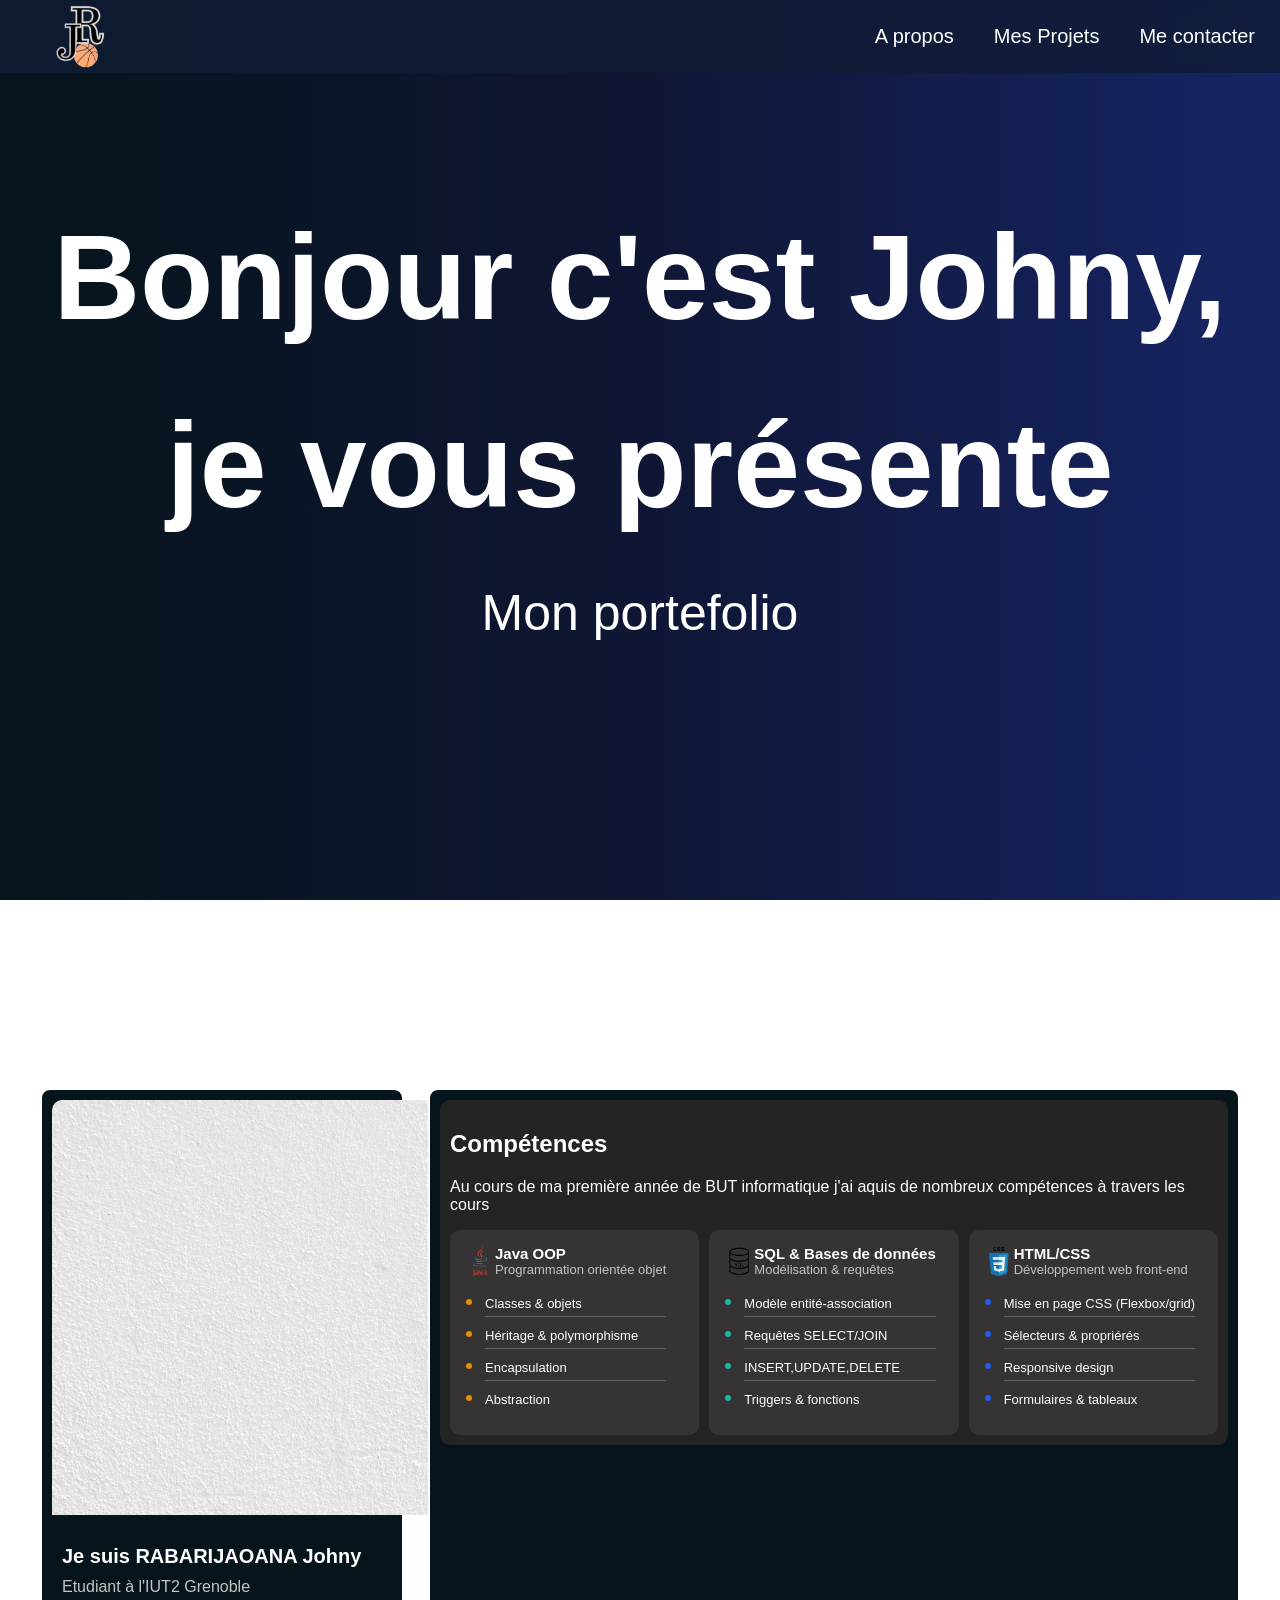
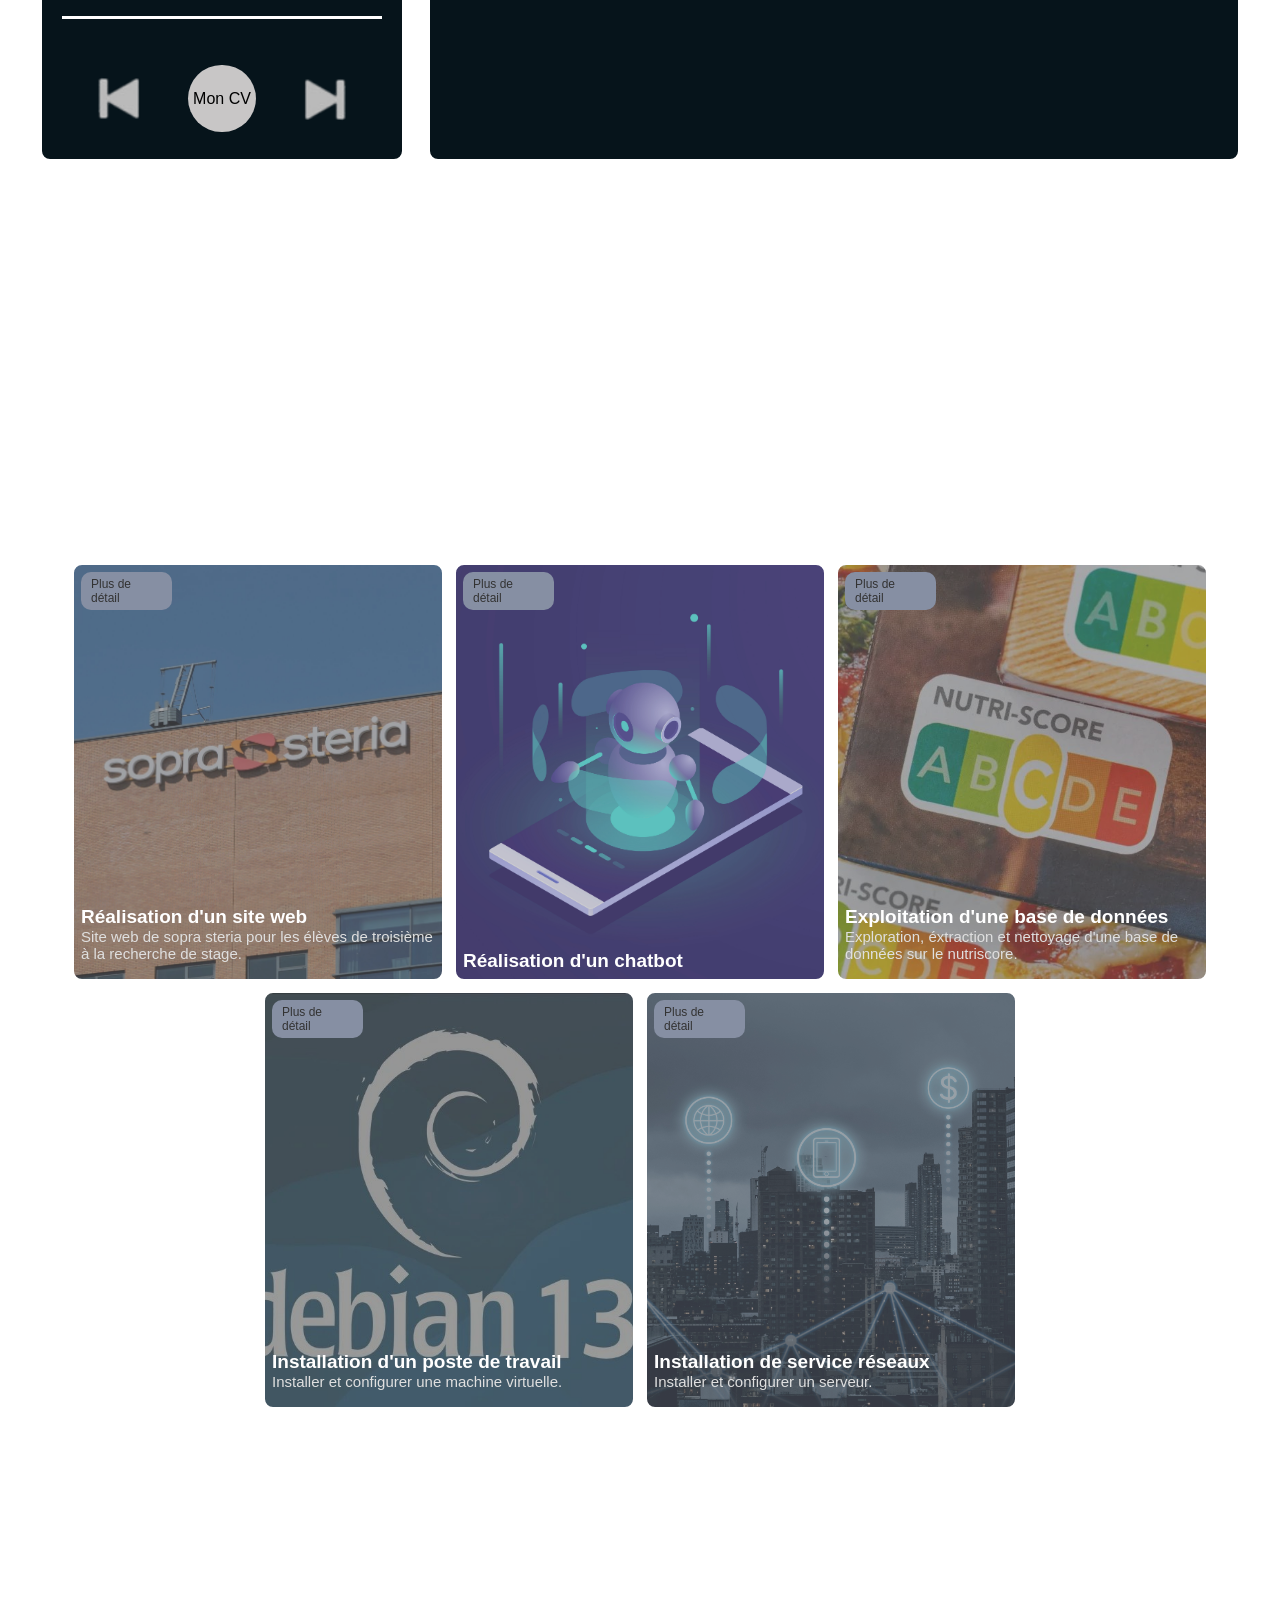
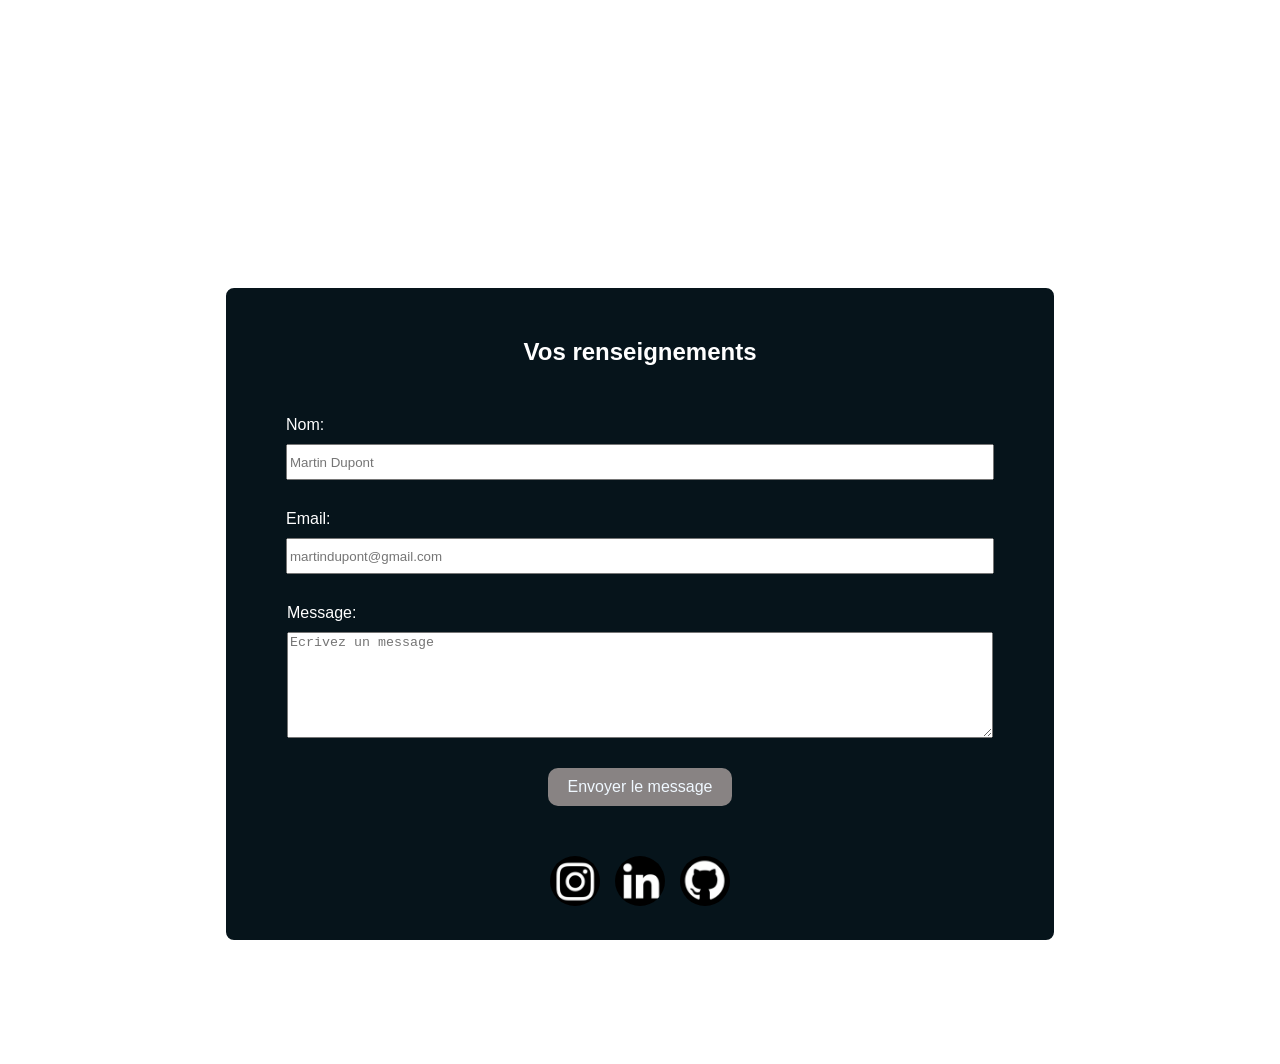
==== index.html @ e2579a44 "hhh" ====
<!DOCTYPE html>
<html lang="en">
<head>
    <meta charset="UTF-8">
    <meta name="viewport" content="width=device-width, initial-scale=1.0">
    <title>Portfolio</title>
    <link rel="icon" type="image/png" href="img/logo.png">
    <link rel="stylesheet" href="home.css">
    <link rel="stylesheet" href="navigation.css">
</head>
<body>
    <head>
        <nav class="navigation">
            <img src="img/logo.png" alt="logo">

            <div class="menu">
                <a href="#aboutMe">A propos</a>
                <a href="#MyProjects">Mes Projets</a>
                <a href="#Contact">Me contacter</a>
            </div>
        </nav>
    </head>

    <main>
        <section class="home">
            <div>
                <h1>Bonjour c'est Johny,</h1>
                <h1>je vous présente</h1>
            </div>
            <p>Mon portefolio</p>
        </section>

        <section class="aboutMe" id="aboutMe">
            <h1>A propos</h1>
            <div class="about">
                <div class="myInfo">

                    <div class="img">
                        <img src="img/white.avif" alt="">
                    </div>

                    <div class="texteMe">
                        <div>
                            <h3>Je suis RABARIJAOANA Johny</h3>
                            <p>Etudiant à l'IUT2 Grenoble</p>
                        </div>

                        <div class="music">
                            <img src="img/home/music gauche.png" alt="">
                            <div>
                                <a href="" class="cv">Mon CV</a>
                            </div>
                            <img src="img/home/music droit.png" alt="">
                        </div>
                    </div>
                </div>

                <div class="moreMe">
                    <div class="skills">
                        <h2>Compétences</h2>
                        <p>Au cours de ma première année de BUT informatique j'ai aquis de nombreux compétences à travers les cours</p>

                        <div class="language">
                            <div class="java">
                                <div>
                                    <div>
                                        <img src="img/language/java.png" alt="">
                                        <div>
                                            <h2>Java OOP</h2>
                                            <p>Programmation orientée objet</p>
                                        </div>
                                    </div>
                                    <ul>
                                        <li>Classes & objets</li>
                                        <li>Héritage & polymorphisme</li>
                                        <li>Encapsulation</li>
                                        <li>Abstraction</li>
                                    </ul>
                                </div>
                            </div>

                            <div class="sql">
                                <div>
                                    <div>
                                        <img src="img/language/sql.png" alt="">
                                        <div>
                                            <h2>SQL & Bases de données</h2>
                                            <p>Modélisation & requêtes</p>
                                        </div>
                                    </div>
                                    <ul>
                                        <li>Modèle entité-association</li>
                                        <li>Requêtes SELECT/JOIN</li>
                                        <li>INSERT,UPDATE,DELETE</li>
                                        <li>Triggers & fonctions</li>
                                    </ul>
                                </div>
                            </div>

                            <div class="htmlcss">
                                <div>
                                    <div>
                                        <img src="img/language/css.png" alt="">
                                        <div>
                                            <h2>HTML/CSS</h2>
                                            <p>Développement web front-end</p>
                                        </div>
                                    </div>
                                    <ul>
                                        <li>Mise en page CSS (Flexbox/grid)</li>
                                        <li>Sélecteurs & propriérés</li>
                                        <li>Responsive design</li>
                                        <li>Formulaires & tableaux</li>
                                    </ul>
                                </div>
                            </div>
  
                        </div>
                    </div>

                    <div class="parcours">
                        
                    </div>
                </div>
            </div>
        </section>


        <section  class="Myprojets" id="MyProjects">
            <section>
                <div>
                    <h1>Mes Projets</h1>
                </div>

                <div class="projets">
                
                    <div class="projet1">
                        <a href="projetSiteWeb.html">Plus de détail</a>
                        <div class="description">
                            <h3>Réalisation d'un site web</h3>
                            <p>
                                Site web de sopra steria pour les élèves de troisième à la recherche de stage.
                            </p>
                        </div>
                    </div>

                    <div class="projet2">
                        <a href="projetChatbot.html">Plus de détail</a>
                        <div>
                            <h3>Réalisation d'un chatbot</h3>
                        </div>
                    </div>

                    <div class="projet3">
                        <a href="projetBaseDonne.html">Plus de détail</a>
                        <div>
                        <h3>Exploitation d'une base de données</h3>
                            <p>
                                Exploration, éxtraction et nettoyage d'une base de données sur le nutriscore. 
                            </p>
                        </div>
                    </div>
                    
                    <div class="projet5">
                        <a href="projetInstallationPosteTravail.html">Plus de détail</a>
                        <div>
                        <h3>Installation d'un poste de travail</h3>
                            <p>
                                Installer et configurer une machine virtuelle. 
                            </p>
                        </div>
                    </div>


                    <div class="projet6">
                        <a href="projetInstallationServiceRéseaux.html">Plus de détail</a>
                        <div class="description">
                            <h3>Installation de service réseaux</h3>
                            <p>
                                 Installer et configurer un serveur.
                            </p>
                        </div>
                    </div>
                </div>
            </section>
        </section>
    </main>

    <footer id="Contact">
        <h1>Contact</h1>
        <form action="">
            <div class="contact">
                <h2>Vos renseignements</h2>
                <div>
                    <label for="name">Nom: </label>
                    <input id="name" type="text" placeholder="Martin Dupont">
                </div>
                <div>
                    <label for="email">Email: </label>
                    <input id="email" type="email" placeholder="martindupont@gmail.com">
                </div>
                <div>
                    <label for="message">Message: </label>
                    <textarea name="message" id="message" placeholder="Ecrivez un message"></textarea>
                </div>

                <a href="" class="envoyer">Envoyer le message</a>


                <div class="reseaux">
                    <a href="https://www.instagram.com/"><img src="img/réseaux/instagram_blanc.png" alt="Instagram"></a>
                    <a href=""><img src="img/réseaux/linkedin_blanc.png" alt="Linkedin"></a>
                    <a href=""><img src="img/réseaux/github_blanc.png" alt="Github"></a>
                </div>
            </div>
        </form>
    </footer>
</body>
</html>
---- home.css ----
body{
    font-family: Arial, Helvetica, sans-serif;
    margin: 0px;
    background: linear-gradient(90deg, #06141b 0%, #0f1634 50%, #162565 100%);
    background-attachment: fixed;
}


/*--------Main---------*/
/*Home*/
.home{
    display: flex;
    flex-direction: column;
    justify-content: center;
    align-items: center;
    height: 100vh;
    background-image: url(img/);
    background-position: center; 
    background-repeat: no-repeat; 
    background-size: cover;
    color: white;
}

.home h1{
    font-size: 120px;
    text-align: center;
    margin: 0px;
}

.home p{
    text-align: center;
    font-size: 50px;
}

h1:not(.home h1){
    text-align: center;
    margin-bottom: 20px;
    padding-bottom: 10px;
    font-size: 80px;
    font-weight: 400;
    color: white;
}

.home > div:first-child{
    display: flex;
    flex-direction: column;
    gap: 50px;
}


/*About Me*/
.about{
    display: flex;
    flex-direction: row;
    justify-content: center;
    height: 130vh;
    padding: 0% 40px;
}

.about{
    display: flex;
    flex-direction: row;
    gap: 2%;
    height: fit-content;
}

.about > div{
    background-color: #06141b;
    border: solid 2px white;
    color: white;
    border-radius: 10px;
}

.myInfo{
    width: 30%;
}

.img{
    display: flex;
    flex-direction: row;
    margin: 10px;
    width: 518px;
}

.myInfo img{
    width: 80%;
    border-radius: 10px 10px 0px 0px;
}

.texteMe{
    display: flex;
    flex-direction: column;
    padding: 10px;
    gap: 20px;
}

.music{
    display: flex;
    flex-direction: row;
    justify-content: center;
    align-items: center;
    gap: 20px;
}

.cv{
    background-color: rgb(200, 198, 198);
    padding: 25px 5px;
    border: none;
    border-radius: 100px;
    text-decoration: none;
    color: black;
    font-weight: bold 2px;
    transition: 0.8s;
}

.cv:hover{
    transform: scale(1.07);
    box-shadow: 2px 2px 12px rgb(255, 255, 255);
}

.music > img{
    width: 100px;
}

.myInfo h3{
    font-size: 20px;
    margin: 10px;
}

.myInfo p{
    margin: 10px;
    color: rgb(196, 196, 196);
    padding-bottom: 20px;
    border-bottom: solid white;
}

.moreMe{
    display: flex;
    flex-direction: column;
    gap:  10px;
    padding: 10px;
}

.skills, .passion{
    background-color: rgb(37, 36, 36);
    color: white;
    padding: 10px;
    border-radius: 10px;
}

.language{
    display: flex;
    flex-direction: row;
    justify-content: center;
    gap: 10px;
}

.language > div{
    display: flex;
    width: 33%;
    background-color: rgb(53, 51, 51);
    padding: 15px;
    border-radius: 10px;
}

.java:hover{
    border-top: solid rgb(226, 147, 2) 3px;
}

.sql:hover{
    border-top: solid rgb(25, 186, 154) 3px;
}

.htmlcss:hover{
    border-top: solid rgb(35, 91, 234) 3px;
}

.language > div > div > div{
    display: flex;
    flex-direction: row;
}

.language > div > div > div h2{
    font-size: 15px;
    margin: 0px;
}

.language > div > div > div p{
    font-size: 13px;
    margin: 0px;
    color: rgb(196, 196, 196);
}

.language > div > div > div img{
    width: 30px;
    height: auto;
}

.language ul {
    display: flex;
    flex-direction: column;
    flex-wrap: nowrap;
    font-size: 13px;
    padding-left: 20px;
    gap: 5px;
}

.language li:not(:last-child) {
    border-bottom: solid  rgb(100, 99, 99) 0.1px;
    padding-bottom: 5px;
}

.java li::marker{
    color: rgb(226, 147, 2);
    font-size: 20px;
}

.sql li::marker{
    color: rgb(25, 186, 154);
    font-size: 20px;
}

.htmlcss li::marker{
    color: rgb(35, 91, 234);
    font-size: 20px;
}

.basket {
    display: flex;
    flex-direction: row;
    gap: 5%;
}

.basket > div{
    display: flex;
    flex-direction: column;
    justify-content: center;
}

.basket img {
    display: inline;
    width: 80%;
}


/*Projets*/
.Myprojets{
    height: 150vh;
    padding-top: 200px;
    display: flex;
    flex-direction: row;
}

.Myprojets h1{
    color: white;
}

.projets{
    display: flex;
    flex-direction: row;
    justify-content: center;
    gap: 10px;
    padding: 0px 50px;
    flex-wrap: wrap;
}

.projets > div {
    display: flex;
    flex-direction: column;
    justify-content: space-between;
    flex-wrap: wrap;
    flex-basis: 30%;
    height: 400px;
    padding: 7px;
    border-radius: 10px;
    opacity: 80%;
    background-position: center; 
    background-repeat: no-repeat; 
    background-size: cover;
    transition: 0.6s;
    border: solid 2px white;
}

.projets > div:hover{
    transform: scale(1.035);
    box-shadow: 1px -4px 27px rgb(131, 127, 127);

}

.projet1{
    background-image: url(img/home/sopra-steria.jpg);
}

.projet2{
    background-image: url(img/home/java_chatbot.jpg);
}

.projet3{
    background-image: url(img/home/nutriscore.jpg); 
}

.projet4{
    background-image: url(img/home/five.avif); 
}

.projet5{
    background-image: url(img/home/debian-13.jpg);
}

.projet6{
    background-image: url(img/home/réseaux.jpg);
}

.projets > div > p{
    text-align: center;
    padding: 5px 10px;
    border-radius: 10px;
    width: 40%;
    background-color: rgb(233, 233, 233);
    font-size: 10px;
}

.projets div a {
    text-decoration: none;
    color: black;
    background-color: rgb(105, 116, 141);
    width: 20%;
    padding: 5px 10px;
    border-radius: 10px;
    font-size: 12px;
    transition: 0.35s;
}

.projets div a:hover {
    transform: scale(1.07);
    box-shadow: 2px 2px 12px rgb(255, 255, 255);
}

.projets > div > div {
    color: white;
}

.projets > div > div > p{
    font-size: 15px;
    margin: 0px;
    margin-bottom: 10px;
    color: rgb(216, 216, 216);
}

.projets h3{
    margin: 0px;
    font-size: 19px;
}

.projets img{
    width: 100%;
}

/*Contact*/

footer{
    height: 100vh;
}

form{
    display: flex;
    flex-direction: row;
    justify-content: center;
}

.contact{
    display: flex;
    flex-direction: column;
    background-color: #06141b;
    border: solid 2px white;
    color: white;
    align-items: center;
    gap: 30px;
    padding: 30px;
    width: 60%;
    border-radius: 10px;
}

footer div{
    display: flex;
    flex-direction: column;
    gap: 10px;
}
 
input, textarea{
    height: 30px;
    width: 700px;
}

textarea{
    height: 100px;
}

.envoyer{
    padding: 10px 20px;
    background-color: rgb(136, 131, 131);
    text-decoration: none;
    color: aliceblue;
    border-radius: 10px;
    transition: 0.8s;
}

.envoyer:hover {
    transform: scale(1.07);
    box-shadow: 2px 2px 12px rgb(255, 255, 255);
}

.reseaux{
    display: flex;
    flex-direction: row;
    justify-content: center;
    gap: 10%;
    margin-top: 20px;
}

.reseaux img{
    width: 50px;
    border-radius: 50px;
    transition: 0.8s;
}

.reseaux img:hover{
    transform: scale(1.07);     
    box-shadow: 2px 2px 12px rgb(255, 255, 255);
}
---- navigation.css ----
/*Barre de navigation*/
.navigation{
    display: flex;
    flex-direction: row;
    align-items: center;
    justify-content: space-between;
    position: fixed;
    z-index: 1;
    width: 100%;       
    padding: 5px;
    background-color: rgba(16, 28, 52, 0.827);
    backdrop-filter: blur(10px);
    color: white;
}


/*Moi*/
nav > img {
    padding-left: 50px;
    width: 50px;
    transition: 0.6s;
}

nav > img:hover{
    transform: scale(1.1);
}


/*Menu*/
.menu{
    display: flex;
    flex-direction: row;
    height: 50px;
    padding: 0px 30px;
    border-radius: 30px;
    gap: 40px;
}

.menu a{
    align-self: center;
    font-size: 20px;
    padding: 5px 0px;
    color: white;
    text-decoration: none;
    border-bottom: 0px;
    transition: 0.3s;
}

.menu a:hover{
    transform: scale(1.1); 
}
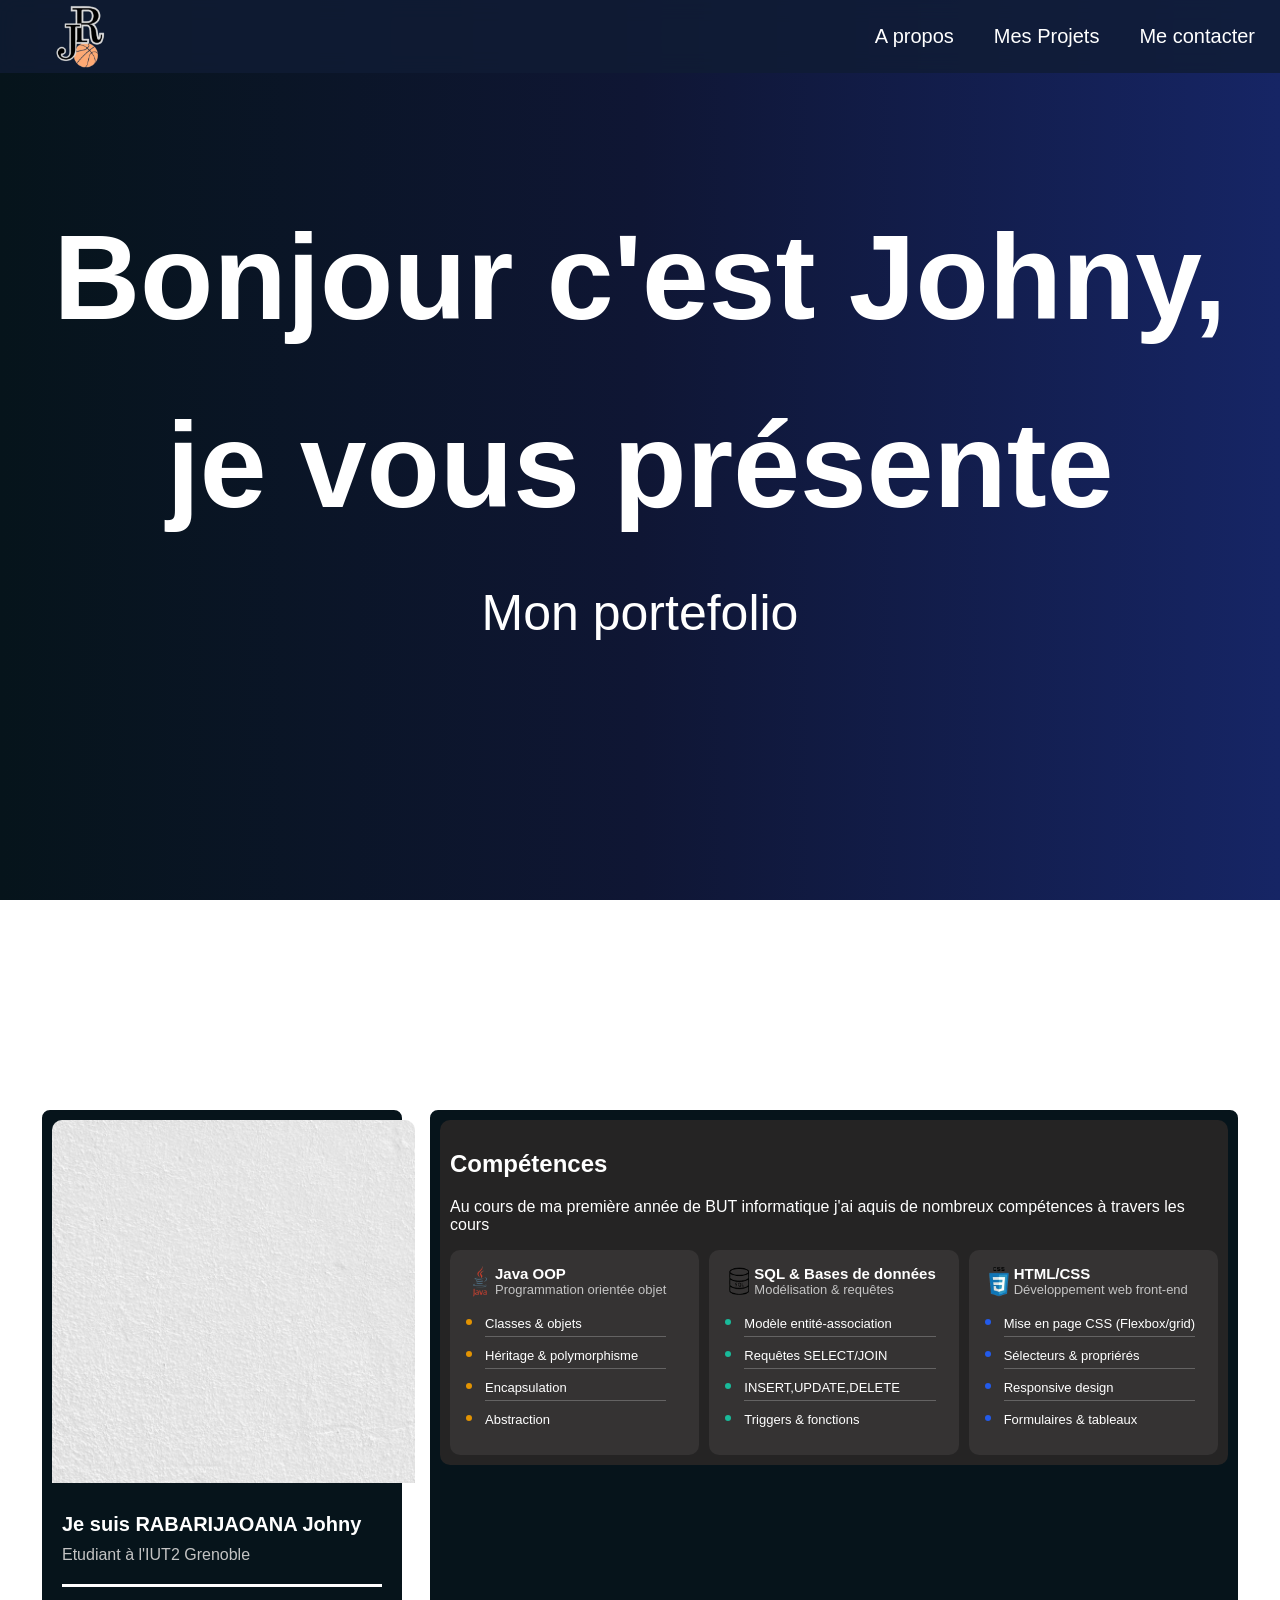
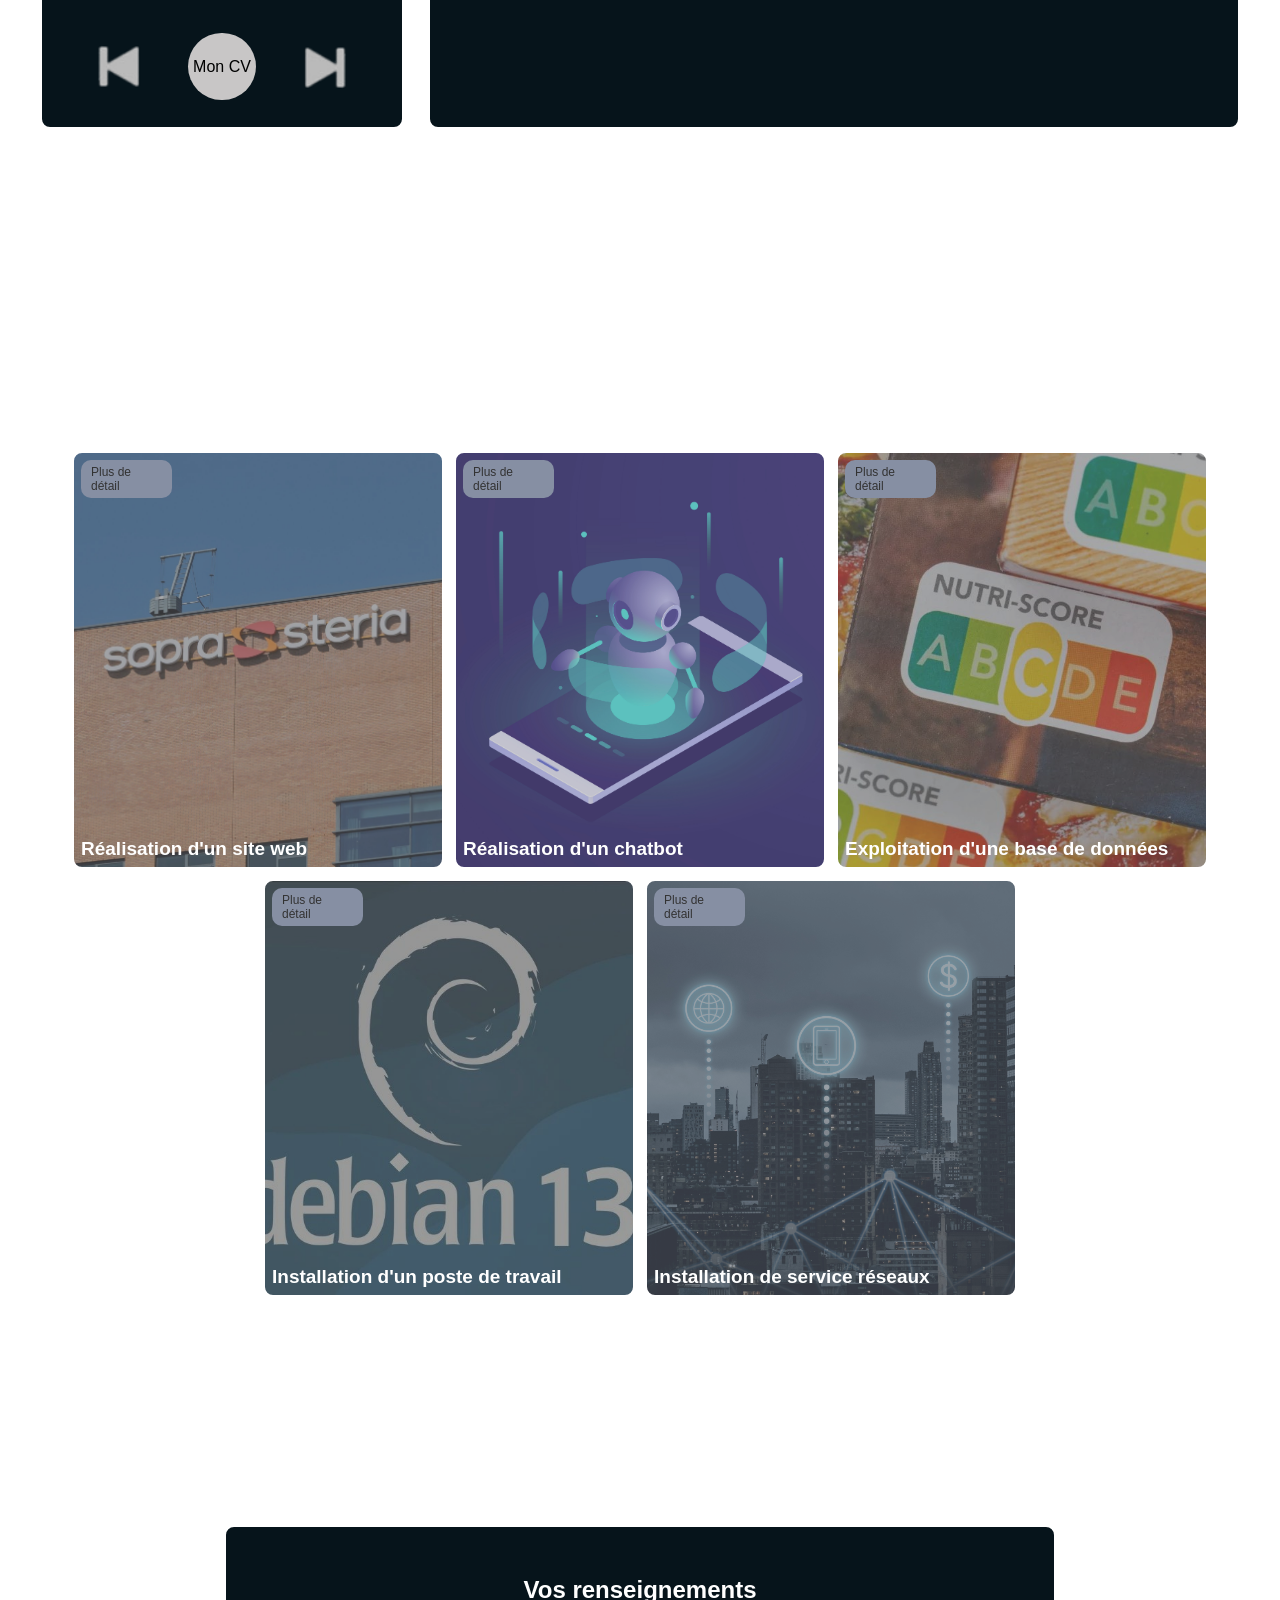
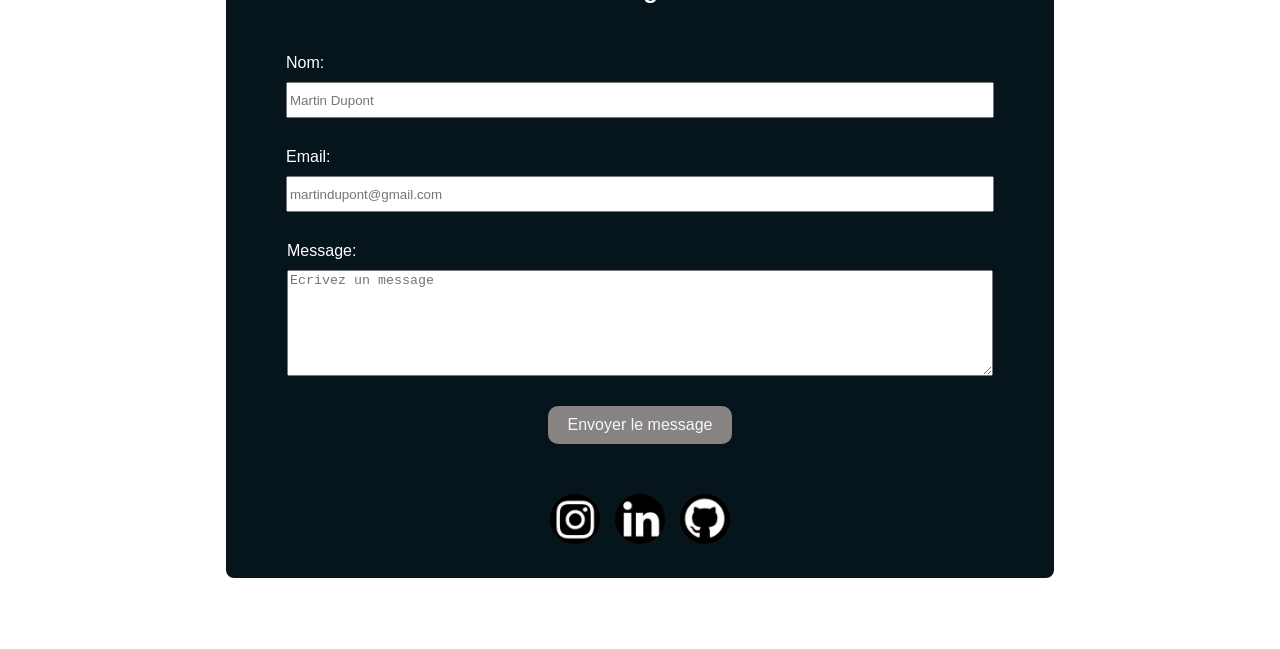
==== commit 548adc4b: "Modification des fichiers de projet" ====
--- a/index.html
+++ b/index.html
@@ -138,9 +138,6 @@
                         <a href="projetSiteWeb.html">Plus de détail</a>
                         <div class="description">
                             <h3>Réalisation d'un site web</h3>
-                            <p>
-                                Site web de sopra steria pour les élèves de troisième à la recherche de stage.
-                            </p>
                         </div>
                     </div>
 
@@ -155,9 +152,6 @@
                         <a href="projetBaseDonne.html">Plus de détail</a>
                         <div>
                         <h3>Exploitation d'une base de données</h3>
-                            <p>
-                                Exploration, éxtraction et nettoyage d'une base de données sur le nutriscore. 
-                            </p>
                         </div>
                     </div>
                     
@@ -165,9 +159,6 @@
                         <a href="projetInstallationPosteTravail.html">Plus de détail</a>
                         <div>
                         <h3>Installation d'un poste de travail</h3>
-                            <p>
-                                Installer et configurer une machine virtuelle. 
-                            </p>
                         </div>
                     </div>
 
@@ -176,9 +167,6 @@
                         <a href="projetInstallationServiceRéseaux.html">Plus de détail</a>
                         <div class="description">
                             <h3>Installation de service réseaux</h3>
-                            <p>
-                                 Installer et configurer un serveur.
-                            </p>
                         </div>
                     </div>
                 </div>
--- a/home.css
+++ b/home.css
@@ -49,12 +49,17 @@
 
 
 /*About Me*/
+.aboutMe{
+    padding-top: 20px;
+    padding-bottom: 100px;
+}
+
 .about{
     display: flex;
     flex-direction: row;
     justify-content: center;
     height: 130vh;
-    padding: 0% 40px;
+    padding: 0px 40px;
 }
 
 .about{
@@ -83,7 +88,7 @@
 }
 
 .myInfo img{
-    width: 80%;
+    width: 70%;
     border-radius: 10px 10px 0px 0px;
 }
 
@@ -225,6 +230,7 @@
     font-size: 20px;
 }
 
+/*
 .basket {
     display: flex;
     flex-direction: row;
@@ -241,14 +247,15 @@
     display: inline;
     width: 80%;
 }
-
+*/
 
 /*Projets*/
 .Myprojets{
-    height: 150vh;
-    padding-top: 200px;
-    display: flex;
-    flex-direction: row;
+    height: 120vh;
+    padding-top: 20px;
+    display: flex;
+    flex-direction: row;
+    justify-content: center;
 }
 
 .Myprojets h1{
@@ -311,15 +318,6 @@
     background-image: url(img/home/réseaux.jpg);
 }
 
-.projets > div > p{
-    text-align: center;
-    padding: 5px 10px;
-    border-radius: 10px;
-    width: 40%;
-    background-color: rgb(233, 233, 233);
-    font-size: 10px;
-}
-
 .projets div a {
     text-decoration: none;
     color: black;
@@ -336,20 +334,10 @@
     box-shadow: 2px 2px 12px rgb(255, 255, 255);
 }
 
-.projets > div > div {
-    color: white;
-}
-
-.projets > div > div > p{
-    font-size: 15px;
-    margin: 0px;
-    margin-bottom: 10px;
-    color: rgb(216, 216, 216);
-}
-
 .projets h3{
     margin: 0px;
     font-size: 19px;
+    color: white;
 }
 
 .projets img{
@@ -357,9 +345,9 @@
 }
 
 /*Contact*/
-
 footer{
     height: 100vh;
+    padding-top: 20px;
 }
 
 form{
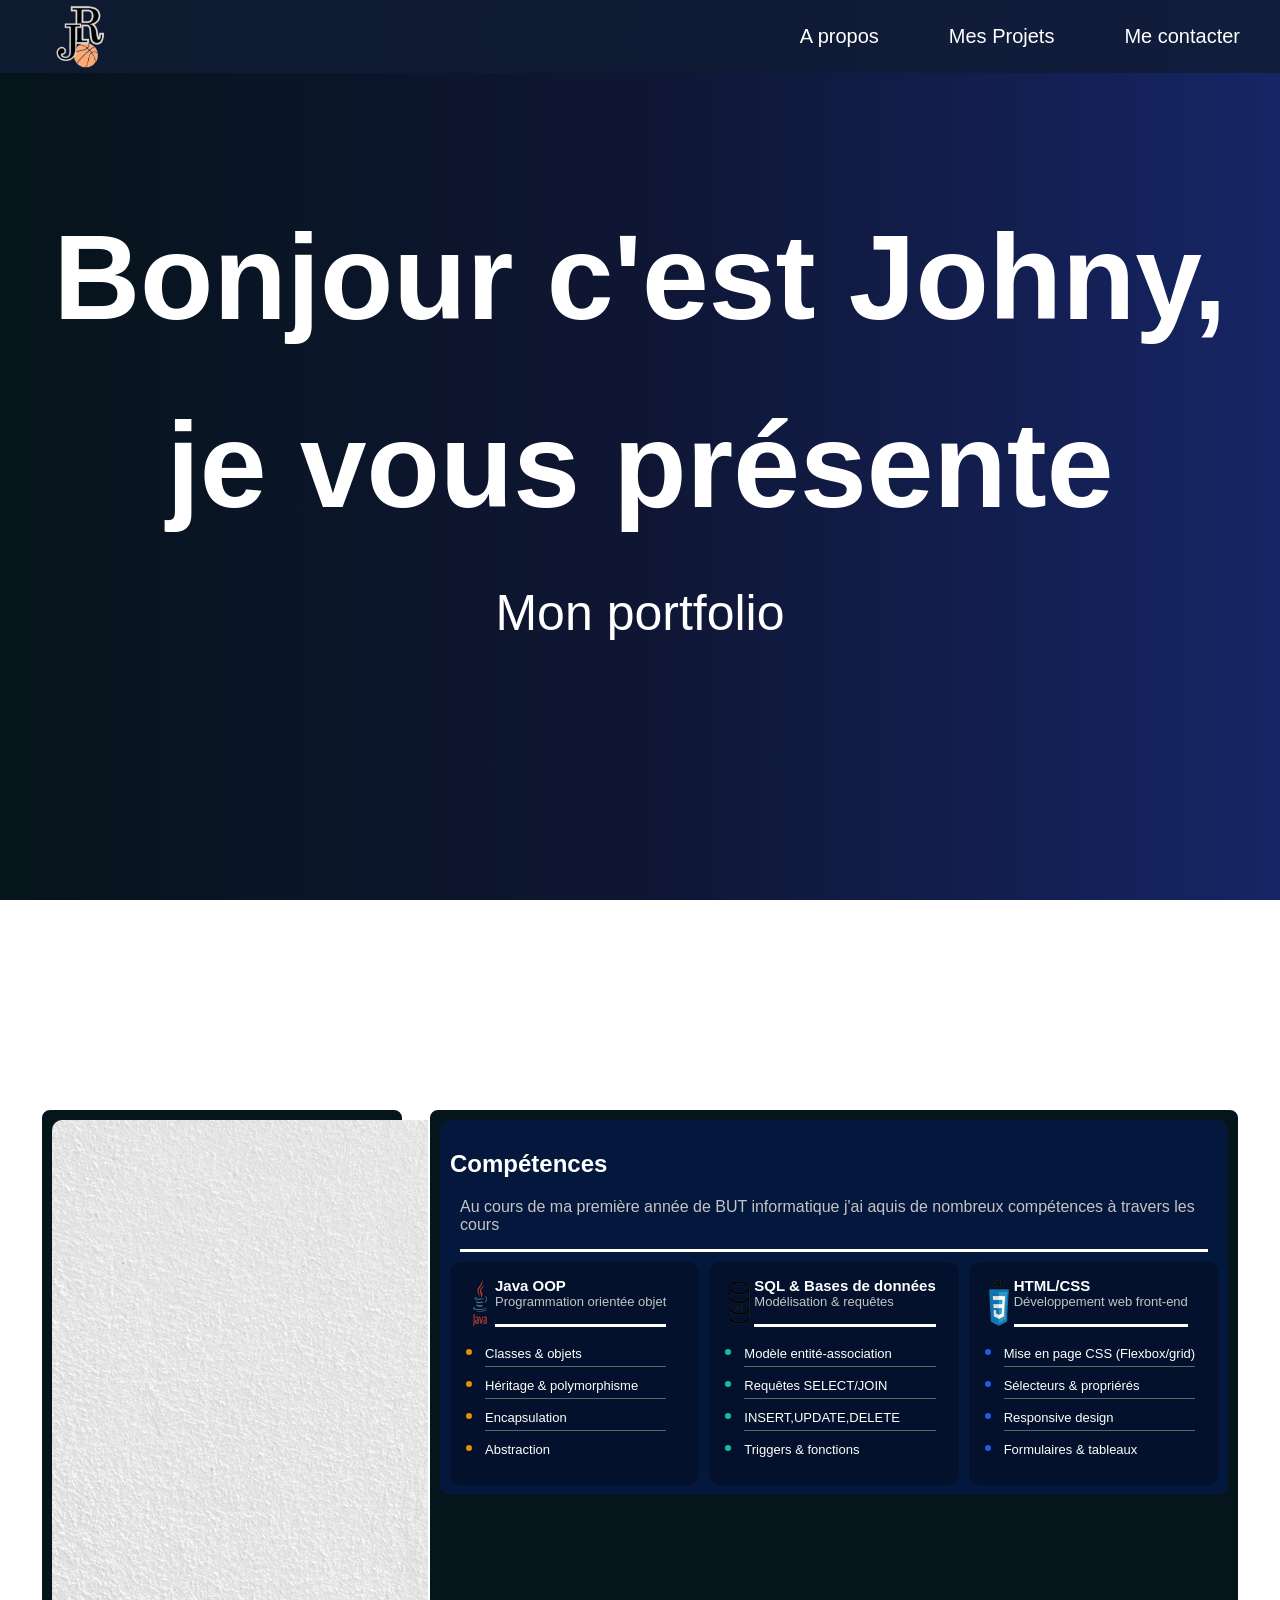
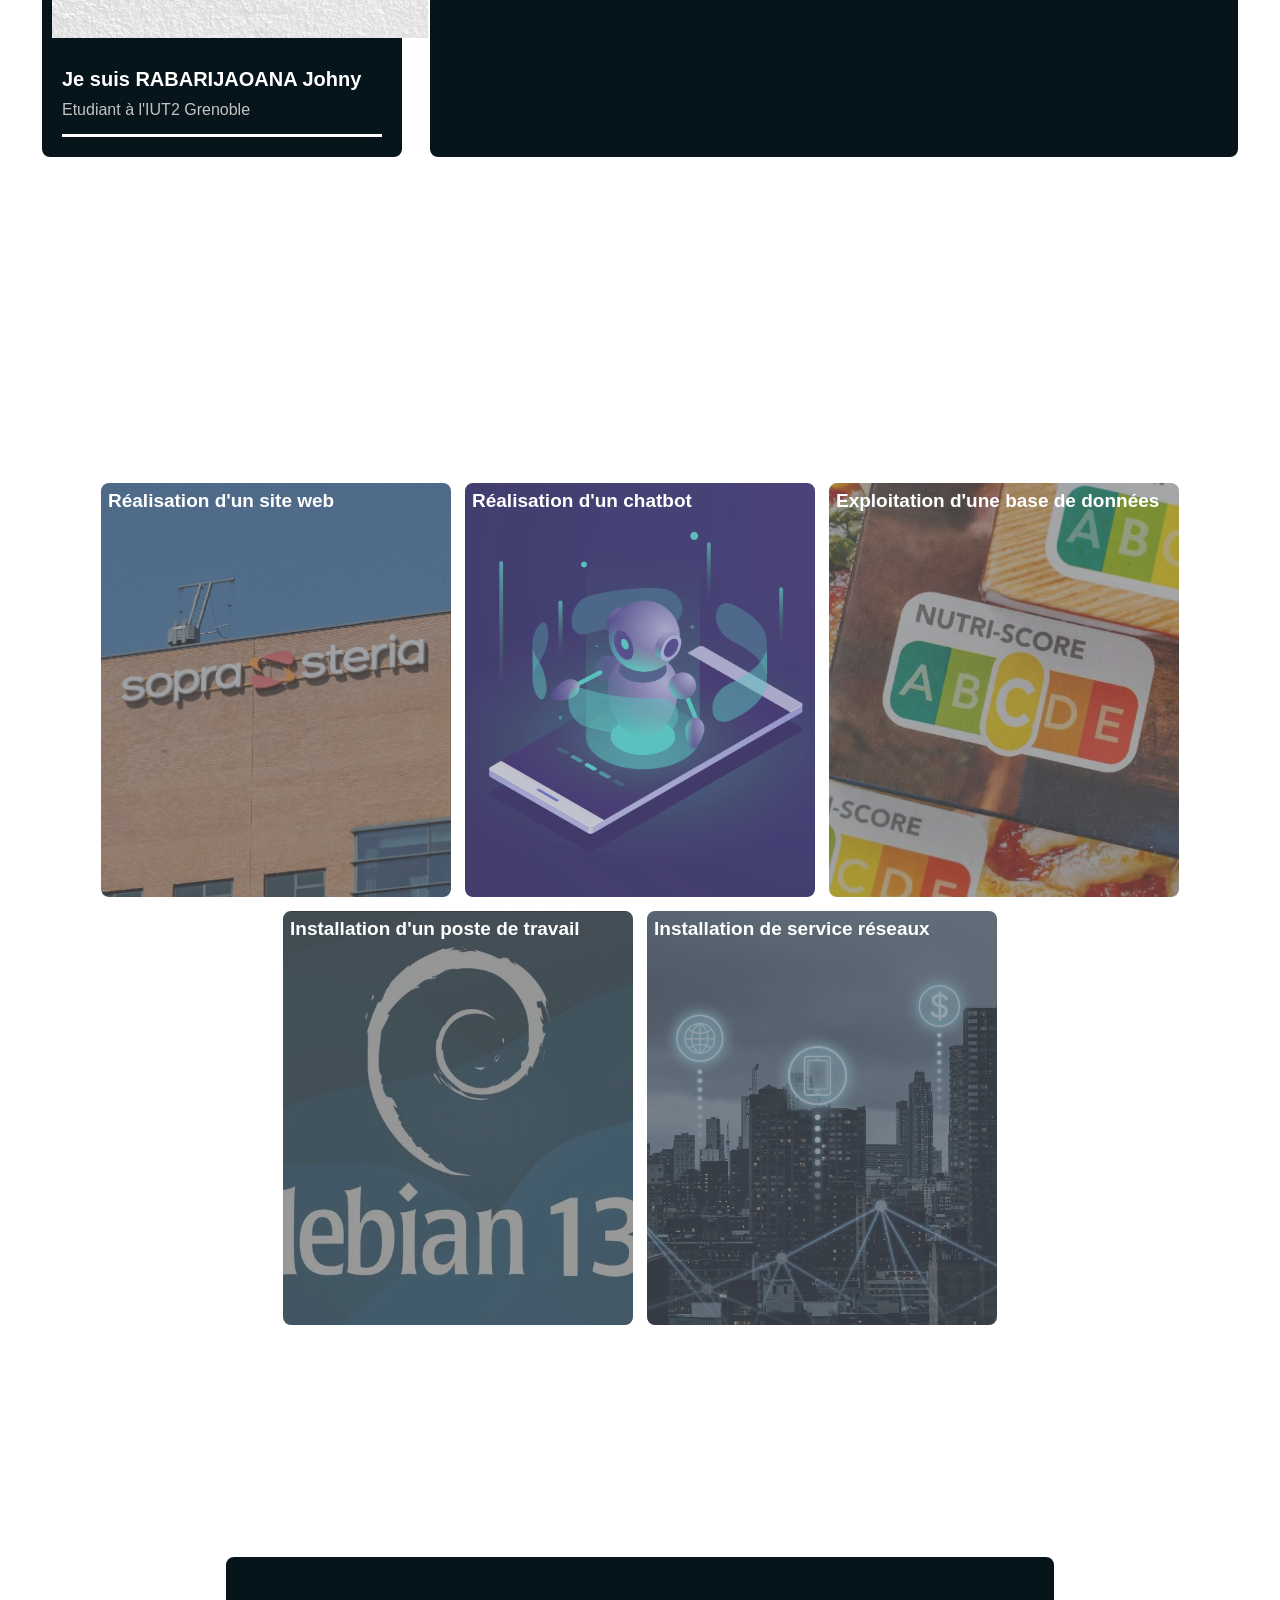
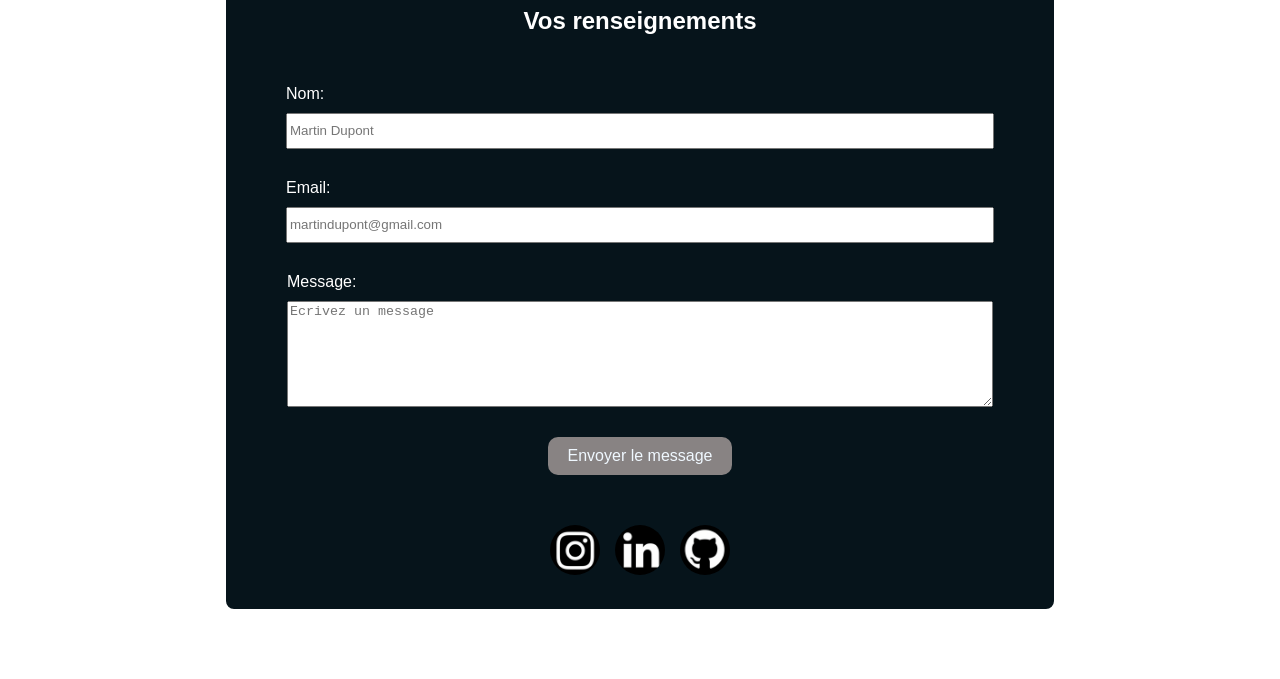
==== commit 14bcc8c6: "Mofificatuon général" ====
--- a/index.html
+++ b/index.html
@@ -27,7 +27,7 @@
                 <h1>Bonjour c'est Johny,</h1>
                 <h1>je vous présente</h1>
             </div>
-            <p>Mon portefolio</p>
+            <p>Mon portfolio</p>
         </section>
 
         <section class="aboutMe" id="aboutMe">
@@ -43,14 +43,6 @@
                         <div>
                             <h3>Je suis RABARIJAOANA Johny</h3>
                             <p>Etudiant à l'IUT2 Grenoble</p>
-                        </div>
-
-                        <div class="music">
-                            <img src="img/home/music gauche.png" alt="">
-                            <div>
-                                <a href="" class="cv">Mon CV</a>
-                            </div>
-                            <img src="img/home/music droit.png" alt="">
                         </div>
                     </div>
                 </div>
@@ -133,42 +125,46 @@
                 </div>
 
                 <div class="projets">
-                
-                    <div class="projet1">
-                        <a href="projetSiteWeb.html">Plus de détail</a>
-                        <div class="description">
-                            <h3>Réalisation d'un site web</h3>
-                        </div>
-                    </div>
-
-                    <div class="projet2">
-                        <a href="projetChatbot.html">Plus de détail</a>
-                        <div>
-                            <h3>Réalisation d'un chatbot</h3>
-                        </div>
-                    </div>
-
-                    <div class="projet3">
-                        <a href="projetBaseDonne.html">Plus de détail</a>
-                        <div>
-                        <h3>Exploitation d'une base de données</h3>
-                        </div>
-                    </div>
+
+                    <a href="projetSiteWeb.html">
+                        <div class="projet1">
+                            <div class="description">
+                                <h3>Réalisation d'un site web</h3>
+                            </div>
+                        </div>
+                    </a>
                     
-                    <div class="projet5">
-                        <a href="projetInstallationPosteTravail.html">Plus de détail</a>
-                        <div>
-                        <h3>Installation d'un poste de travail</h3>
-                        </div>
-                    </div>
-
-
-                    <div class="projet6">
-                        <a href="projetInstallationServiceRéseaux.html">Plus de détail</a>
-                        <div class="description">
-                            <h3>Installation de service réseaux</h3>
-                        </div>
-                    </div>
+                    <a href="projetChatbot.html">
+                        <div class="projet2">
+                            <div>
+                                <h3>Réalisation d'un chatbot</h3>
+                            </div>
+                        </div>
+                    </a>
+
+                    <a href="projetBaseDonne.html">
+                        <div class="projet3">
+                            <div>
+                                <h3>Exploitation d'une base de données</h3>
+                            </div>
+                        </div>
+                    </a>
+                    
+                    <a href="projetInstallationPosteTravail.html">
+                        <div class="projet5">
+                            <div>
+                                <h3>Installation d'un poste de travail</h3>
+                            </div>
+                        </div>
+                    </a>
+
+                    <a href="projetInstallationServiceRéseaux.html">
+                        <div class="projet6">
+                            <div class="description">
+                                <h3>Installation de service réseaux</h3>
+                            </div>
+                        </div>
+                    </a>
                 </div>
             </section>
         </section>
--- a/home.css
+++ b/home.css
@@ -83,12 +83,13 @@
 .img{
     display: flex;
     flex-direction: row;
+    justify-content: center;
     margin: 10px;
     width: 518px;
 }
 
 .myInfo img{
-    width: 70%;
+    width: 100%;
     border-radius: 10px 10px 0px 0px;
 }
 
@@ -105,22 +106,6 @@
     justify-content: center;
     align-items: center;
     gap: 20px;
-}
-
-.cv{
-    background-color: rgb(200, 198, 198);
-    padding: 25px 5px;
-    border: none;
-    border-radius: 100px;
-    text-decoration: none;
-    color: black;
-    font-weight: bold 2px;
-    transition: 0.8s;
-}
-
-.cv:hover{
-    transform: scale(1.07);
-    box-shadow: 2px 2px 12px rgb(255, 255, 255);
 }
 
 .music > img{
@@ -132,10 +117,10 @@
     margin: 10px;
 }
 
-.myInfo p{
+.myInfo p, .moreMe p{
     margin: 10px;
     color: rgb(196, 196, 196);
-    padding-bottom: 20px;
+    padding-bottom: 15px;
     border-bottom: solid white;
 }
 
@@ -147,7 +132,7 @@
 }
 
 .skills, .passion{
-    background-color: rgb(37, 36, 36);
+    background-color: #04183d;
     color: white;
     padding: 10px;
     border-radius: 10px;
@@ -163,7 +148,7 @@
 .language > div{
     display: flex;
     width: 33%;
-    background-color: rgb(53, 51, 51);
+    background-color: #03112c;
     padding: 15px;
     border-radius: 10px;
 }
@@ -230,24 +215,6 @@
     font-size: 20px;
 }
 
-/*
-.basket {
-    display: flex;
-    flex-direction: row;
-    gap: 5%;
-}
-
-.basket > div{
-    display: flex;
-    flex-direction: column;
-    justify-content: center;
-}
-
-.basket img {
-    display: inline;
-    width: 80%;
-}
-*/
 
 /*Projets*/
 .Myprojets{
@@ -288,6 +255,35 @@
     border: solid 2px white;
 }
 
+.projets > a {
+    flex-basis: 30%;
+    text-decoration: none;
+}
+
+.projets > a > div {
+    display: flex;
+    flex-direction: column;
+    justify-content: space-between;
+    flex-wrap: wrap;
+    flex-basis: 30%;
+    height: 400px;
+    padding: 7px;
+    border-radius: 10px;
+    opacity: 80%;
+    background-position: center; 
+    background-repeat: no-repeat; 
+    background-size: cover;
+    transition: 0.6s;
+    border: solid 2px white;
+
+}
+
+.projets > a > div:hover {
+    transform: scale(1.035);
+    /*box-shadow: 1px -4px 27px rgb(131, 127, 127);*/
+
+}
+
 .projets > div:hover{
     transform: scale(1.035);
     box-shadow: 1px -4px 27px rgb(131, 127, 127);
--- a/navigation.css
+++ b/navigation.css
@@ -39,13 +39,16 @@
 .menu a{
     align-self: center;
     font-size: 20px;
-    padding: 5px 0px;
+    padding: 8px 15px;
     color: white;
     text-decoration: none;
-    border-bottom: 0px;
-    transition: 0.3s;
+    border-radius: 10px;
+    transition: 0.65s;
 }
 
 .menu a:hover{
     transform: scale(1.1); 
+    color: rgba(16, 28, 52, 0.827);
+    background-color: white;
+    border: solid 2px white;
 }
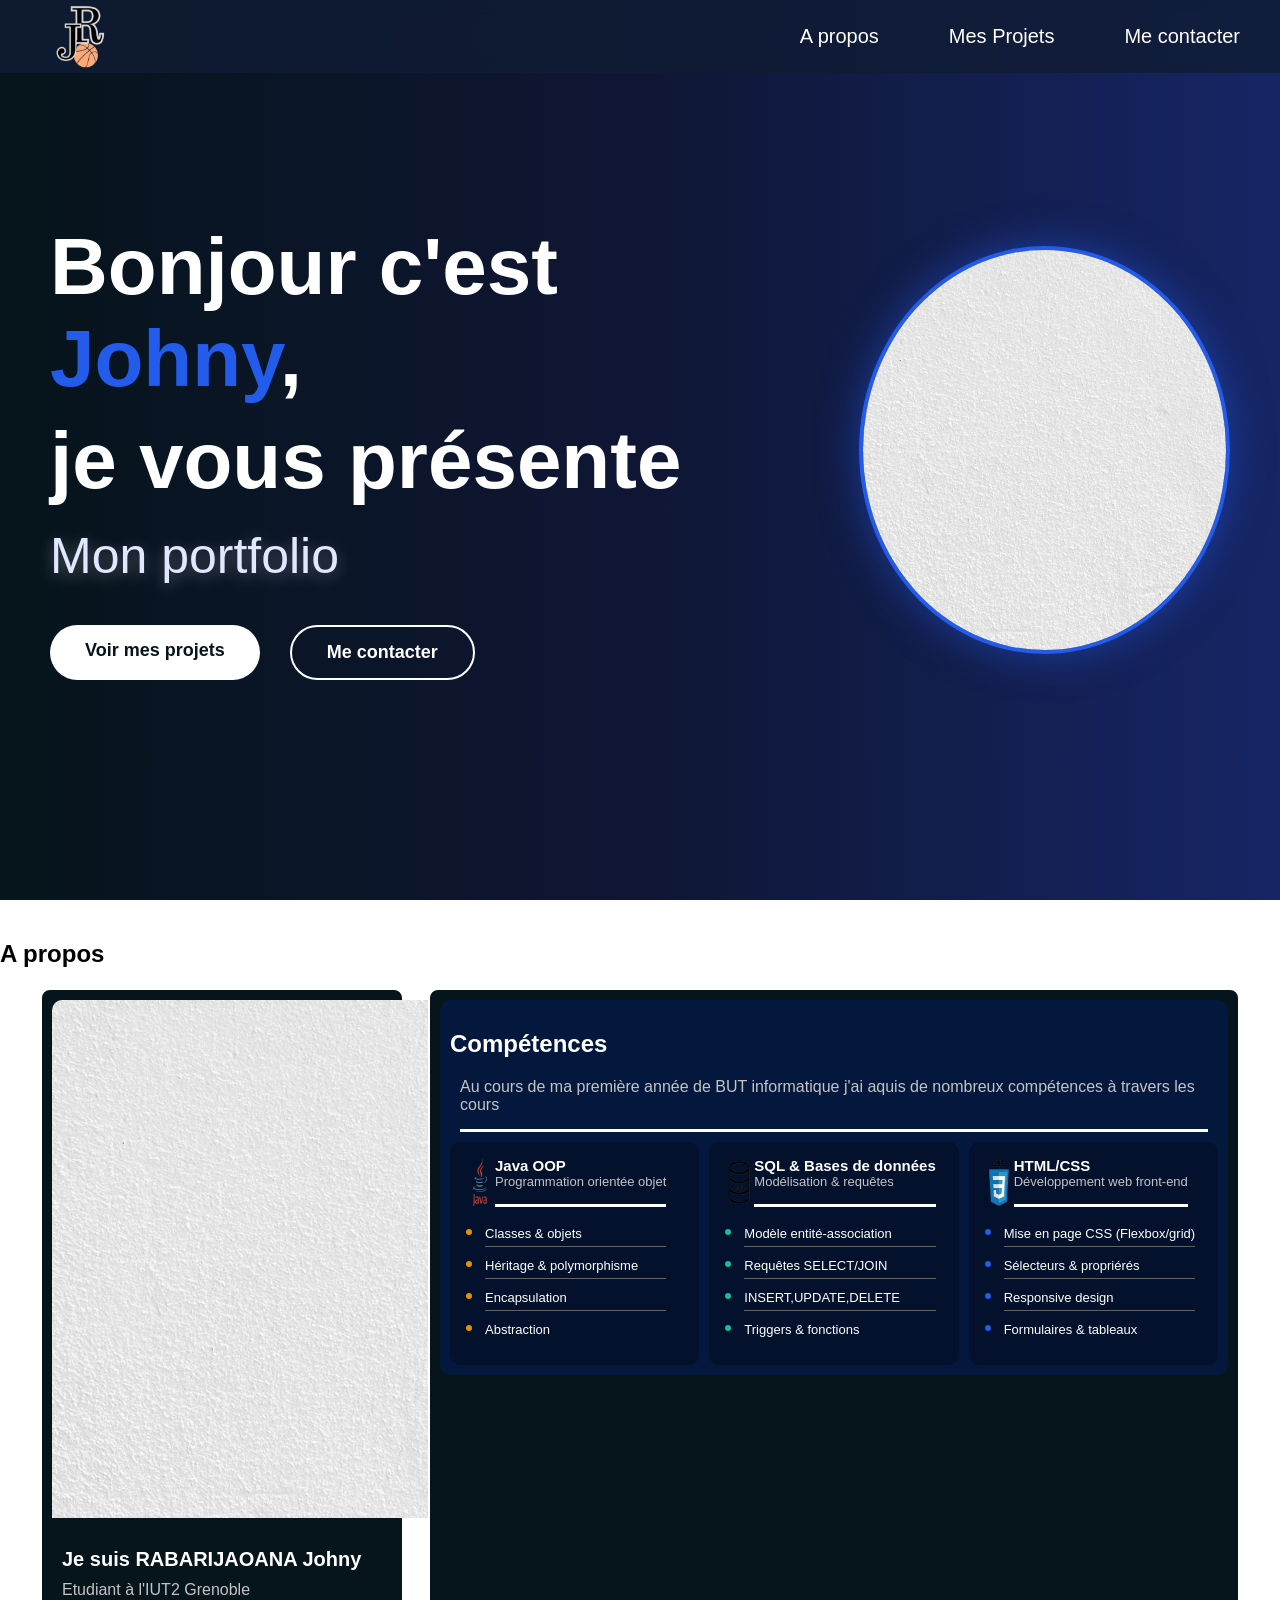
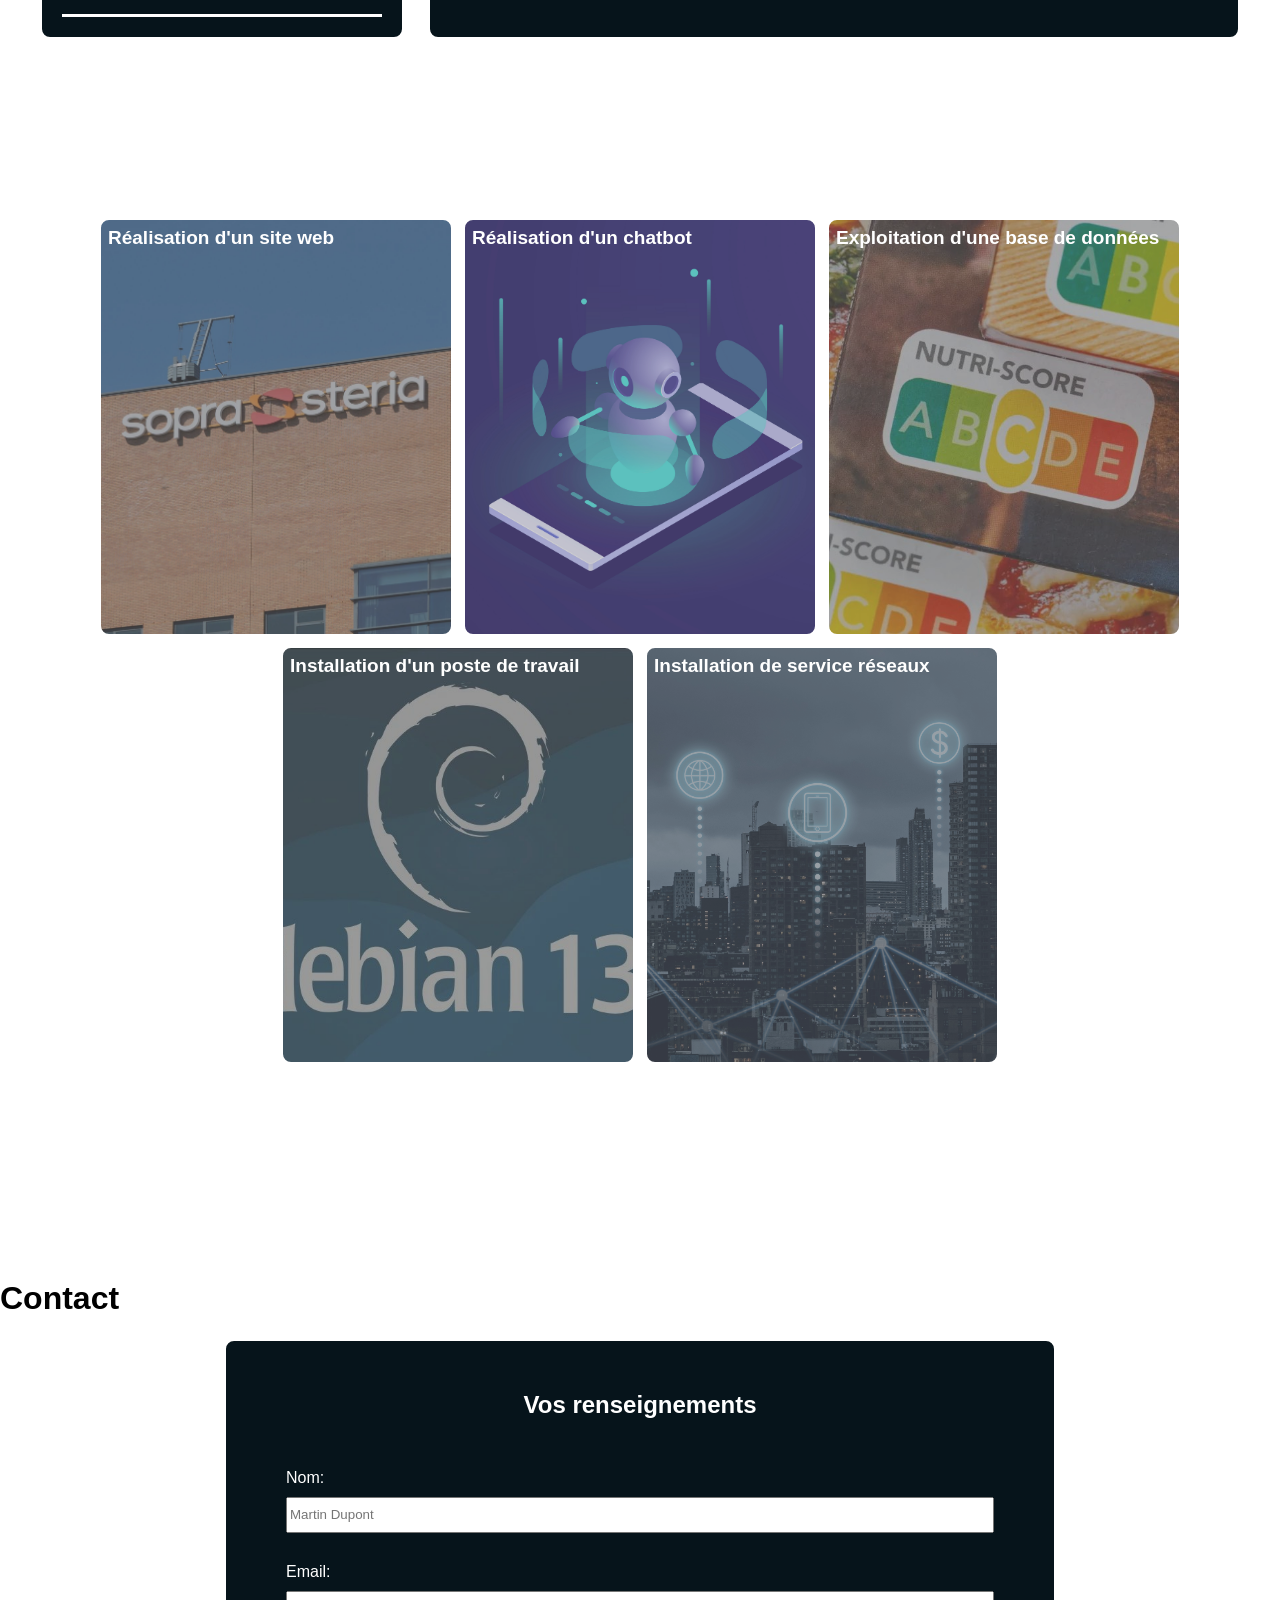
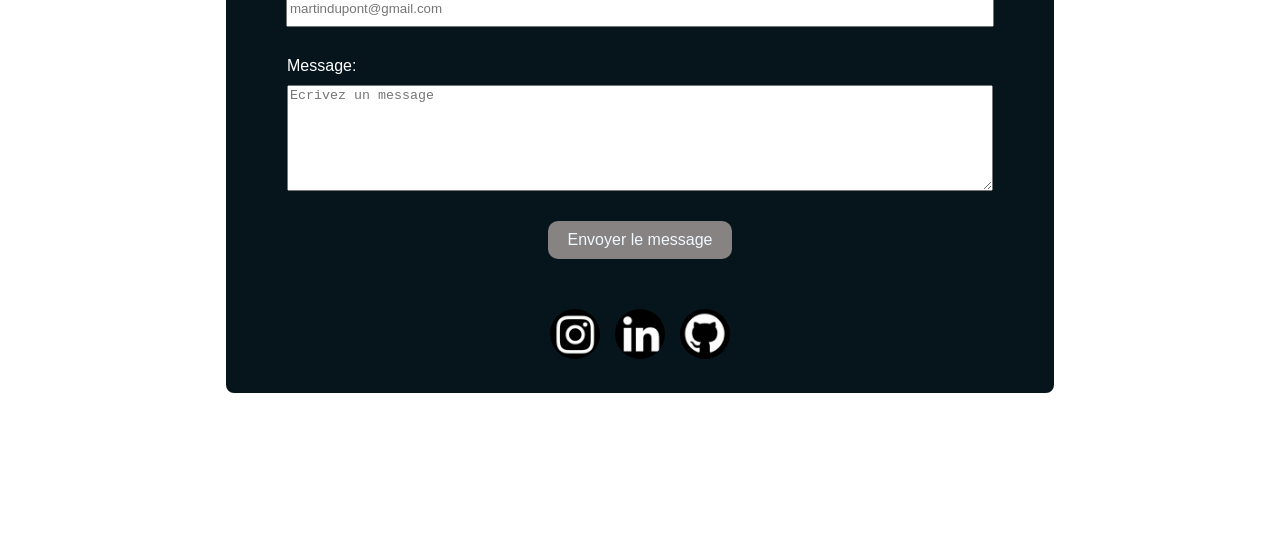
==== commit 16b67b01: "Modification de la partie home" ====
--- a/index.html
+++ b/index.html
@@ -23,11 +23,23 @@
 
     <main>
         <section class="home">
-            <div>
-                <h1>Bonjour c'est Johny,</h1>
-                <h1>je vous présente</h1>
-            </div>
-            <p>Mon portfolio</p>
+            <div class="home-container">
+                <div class="home-text">
+                    <div>
+                        <h1>Bonjour c'est <span class="highlight">Johny</span>,</h1>
+                        <h1>je vous présente</h1>
+                    </div>
+                    <p>Mon portfolio</p>
+                    <div class="home-buttons">
+                        <a href="#MyProjects" class="btn-primary">Voir mes projets</a>
+                        <a href="#Contact" class="btn-secondary">Me contacter</a>
+                    </div>
+                </div>
+
+                <div class="home-image">
+                    <img src="img/white.avif" alt="Photo de Johny">
+                </div>
+            </div>
         </section>
 
         <section class="aboutMe" id="aboutMe">
--- a/home.css
+++ b/home.css
@@ -8,43 +8,133 @@
 
 /*--------Main---------*/
 /*Home*/
-.home{
+.home {
     display: flex;
     flex-direction: column;
     justify-content: center;
     align-items: center;
     height: 100vh;
-    background-image: url(img/);
+    background-image: url(img/); 
     background-position: center; 
     background-repeat: no-repeat; 
     background-size: cover;
     color: white;
-}
-
-.home h1{
-    font-size: 120px;
-    text-align: center;
+    position: relative; 
+}
+
+/* Le nouveau conteneur qui met le texte et l'image côte à côte */
+.home-container {
+    display: flex;
+    flex-direction: row;
+    align-items: center;
+    justify-content: center;
+    gap: 100px;
+    width: 100%;
+    max-width: 1400px;
+    padding: 0 50px;
+    box-sizing: border-box;
+}
+
+.home-text {
+    display: flex;
+    flex-direction: column;
+    align-items: flex-start;
+}
+
+.home-text > div:first-child {
+    display: flex;
+    flex-direction: column;
+    gap: 10px;
+}
+
+.home h1 {
+    font-size: 80px;
+    text-align: left;
     margin: 0px;
-}
-
-.home p{
-    text-align: center;
+    opacity: 0;
+    animation: fadeUp 1s ease-out forwards;
+}
+
+.home-text > div:first-child h1:nth-child(2) {
+    animation-delay: 0.3s;
+}
+
+.home p {
+    text-align: left;
     font-size: 50px;
-}
-
-h1:not(.home h1){
-    text-align: center;
-    margin-bottom: 20px;
-    padding-bottom: 10px;
-    font-size: 80px;
-    font-weight: 400;
-    color: white;
-}
-
-.home > div:first-child{
-    display: flex;
-    flex-direction: column;
-    gap: 50px;
+    margin-top: 20px;
+    margin-bottom: 0px;
+    opacity: 0;
+    animation: fadeUp 1s ease-out 0.7s forwards;
+    text-shadow: 0px 4px 15px rgba(255, 255, 255, 0.3);
+    color: #e0e7ff; 
+}
+
+.highlight {
+    color: rgb(35, 91, 234);
+}
+
+.home-image {
+    width: 400px;
+    height: 400px;
+    border-radius: 50%;
+    border: 4px solid rgb(35, 91, 234);
+    box-shadow: 0px 0px 40px rgba(35, 91, 234, 0.5);
+    overflow: hidden;
+    opacity: 0;
+    animation: fadeUp 1s ease-out 0.5s forwards, float 4s ease-in-out infinite;
+}
+
+.home-image img {
+    width: 100%;
+    height: 100%;
+    object-fit: cover;
+}
+
+/* Boutons */
+.home-buttons {
+    display: flex;
+    flex-direction: row;
+    gap: 30px;
+    margin-top: 40px;
+    opacity: 0;
+    animation: fadeUp 1s ease-out 1s forwards;
+}
+
+.btn-primary, .btn-secondary {
+    padding: 15px 35px;
+    border-radius: 30px;
+    text-decoration: none;
+    font-size: 18px;
+    font-weight: bold;
+    transition: 0.4s ease;
+}
+
+.btn-primary {
+    background-color: white;
+    color: #06141b;
+}
+
+.btn-primary:hover {
+    transform: translateY(-5px);
+    box-shadow: 0px 10px 20px rgba(255, 255, 255, 0.3);
+}
+
+.btn-secondary {
+    border: 2px solid white;
+    color: white;
+}
+
+.btn-secondary:hover {
+    background-color: white;
+    color: #06141b;
+    transform: translateY(-5px);
+}
+
+/* --- KEYFRAMES (Animations) --- */
+@keyframes fadeUp {
+    0% { opacity: 0; transform: translateY(40px); }
+    100% { opacity: 1; transform: translateY(0); }
 }
 
 
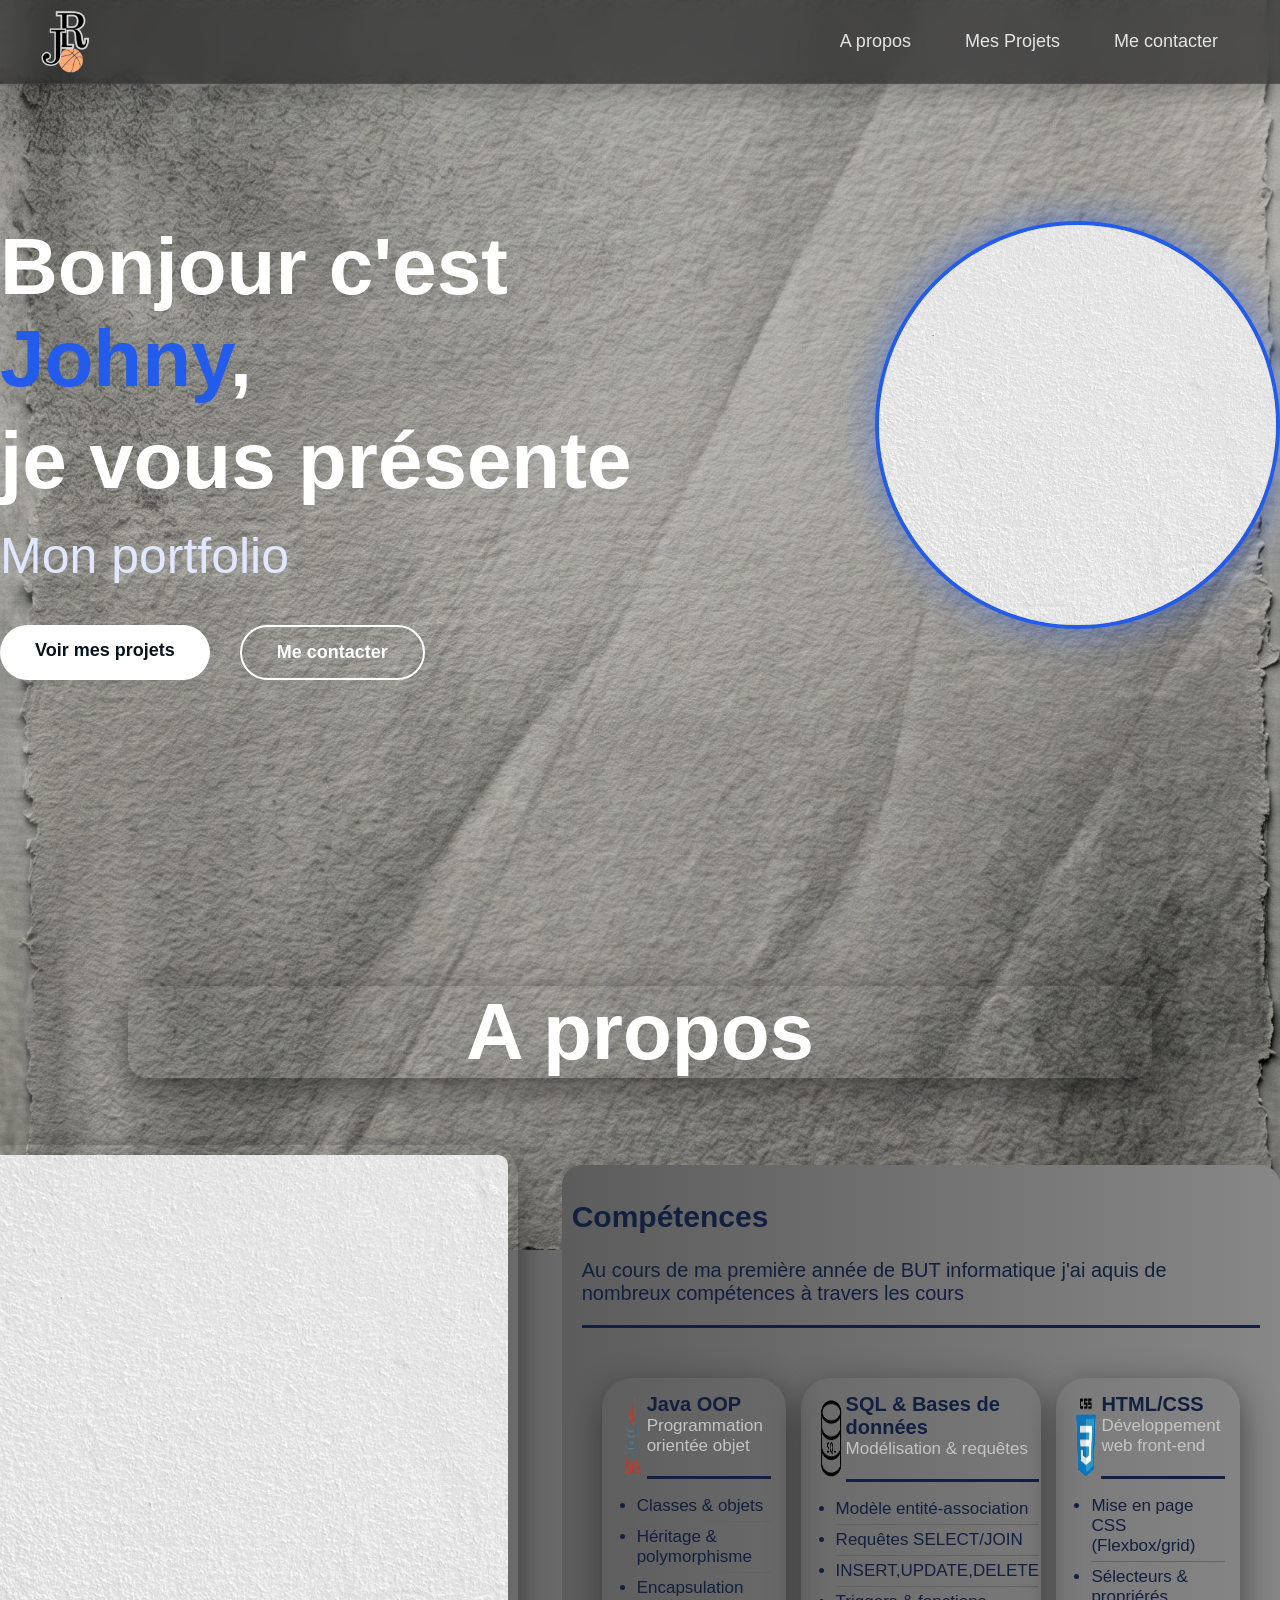
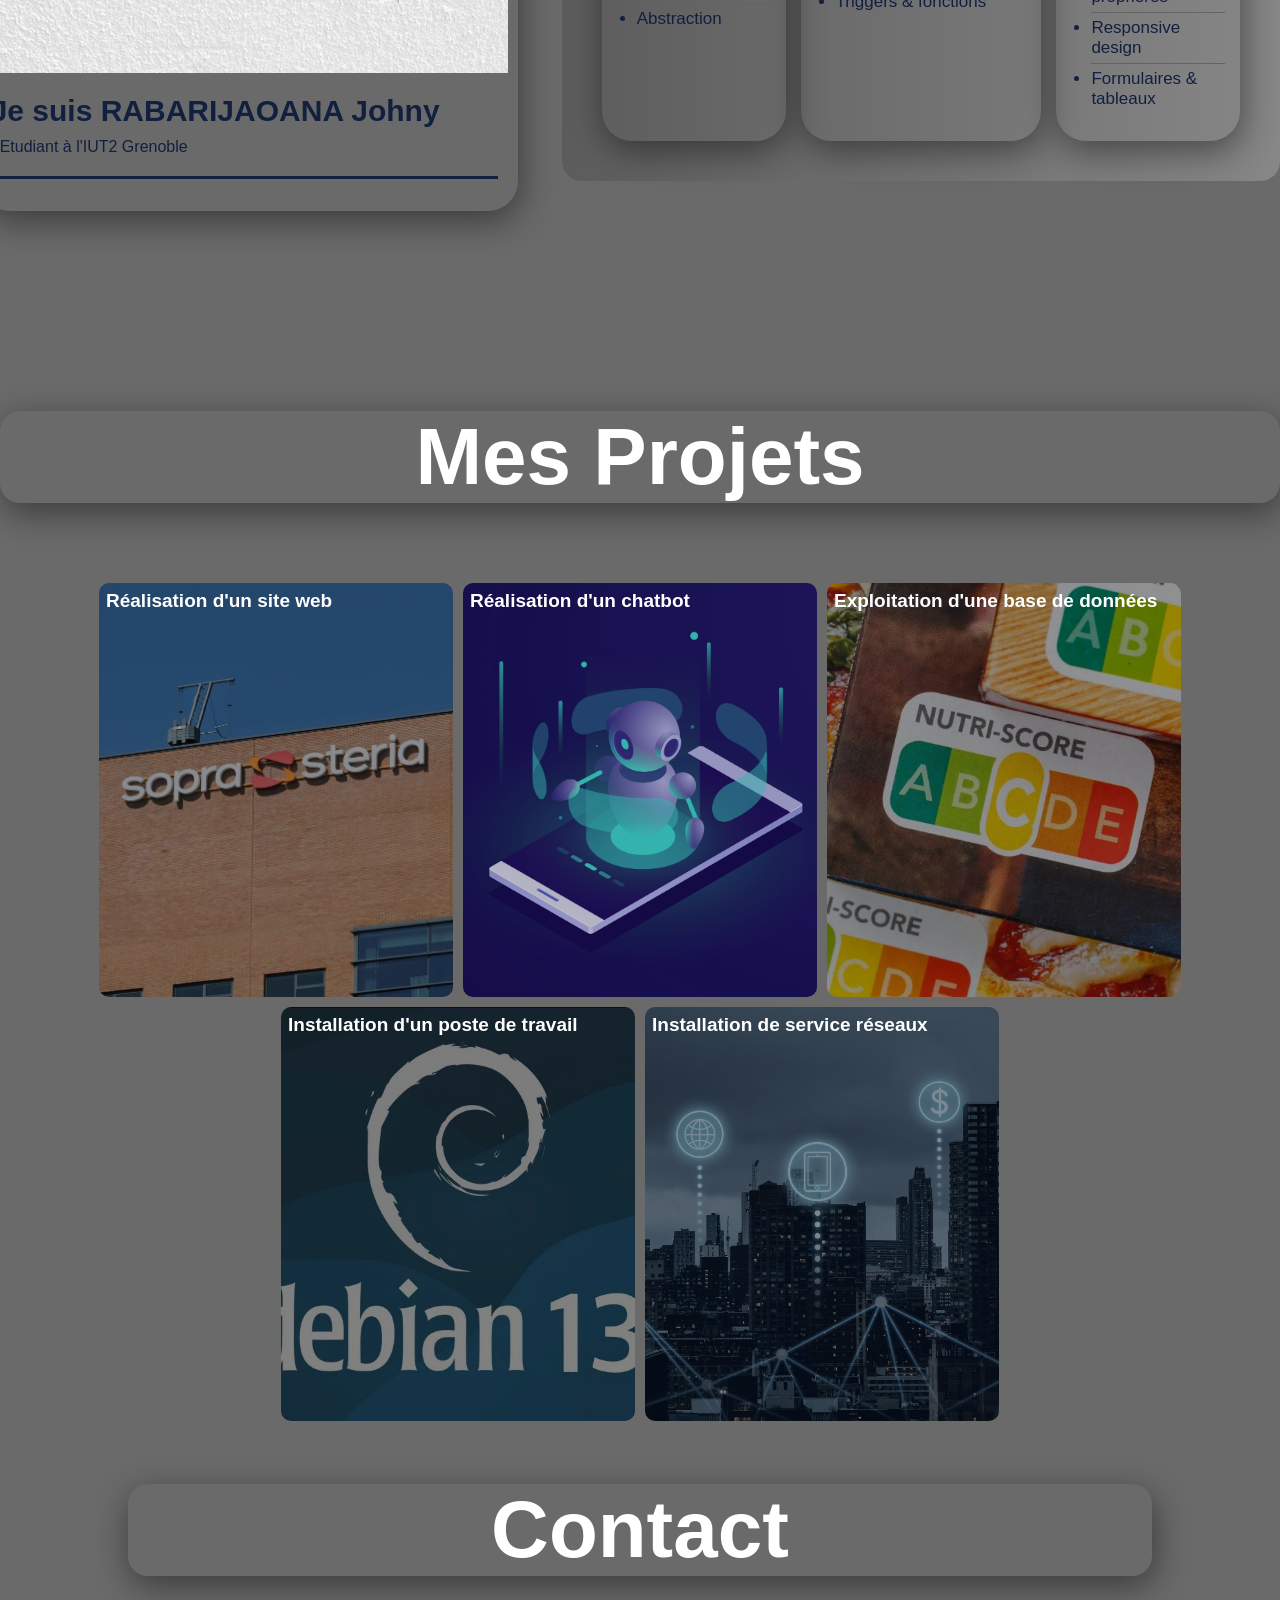
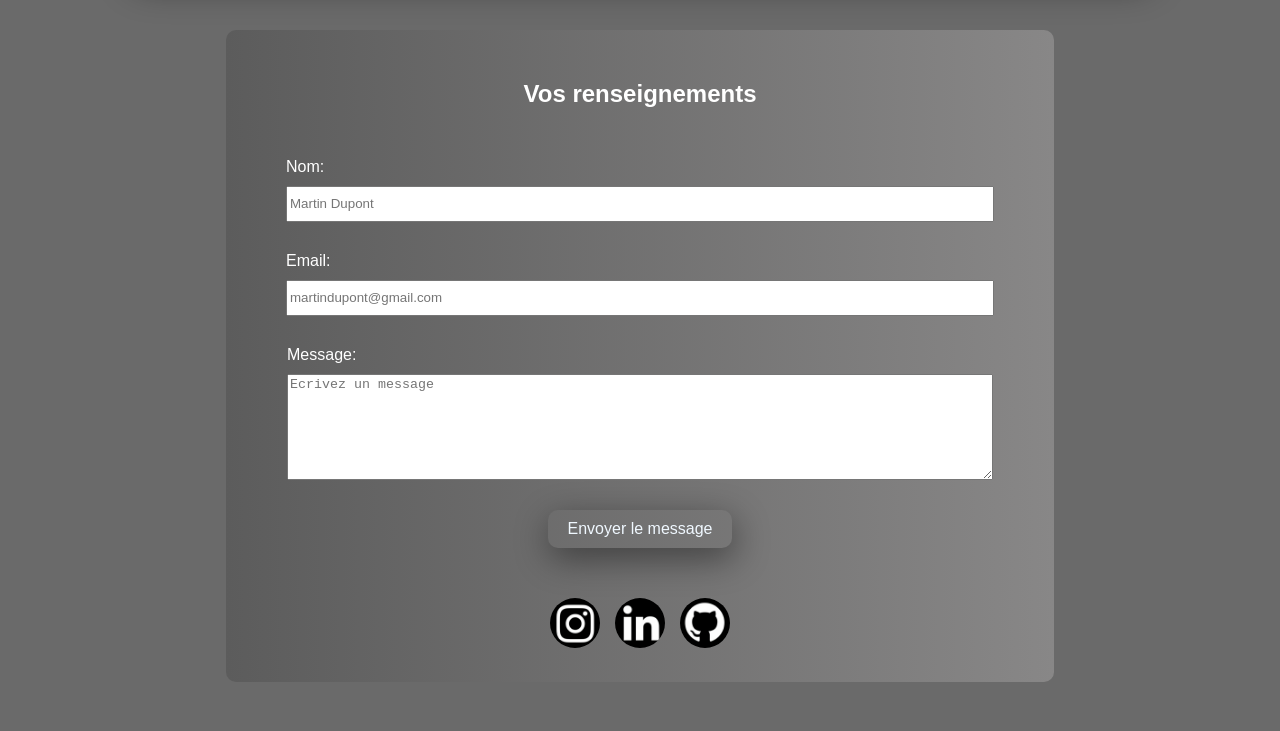
==== commit 6d00727f: "Changement de thème" ====
--- a/index.html
+++ b/index.html
@@ -43,7 +43,7 @@
         </section>
 
         <section class="aboutMe" id="aboutMe">
-            <h1>A propos</h1>
+            <h1 class="title title1">A propos</h1>
             <div class="about">
                 <div class="myInfo">
 
@@ -133,7 +133,7 @@
         <section  class="Myprojets" id="MyProjects">
             <section>
                 <div>
-                    <h1>Mes Projets</h1>
+                    <h1 class="title">Mes Projets</h1>
                 </div>
 
                 <div class="projets">
@@ -183,7 +183,7 @@
     </main>
 
     <footer id="Contact">
-        <h1>Contact</h1>
+        <h1 class="title title1">Contact</h1>
         <form action="">
             <div class="contact">
                 <h2>Vos renseignements</h2>
--- a/home.css
+++ b/home.css
@@ -1,8 +1,20 @@
 body{
     font-family: Arial, Helvetica, sans-serif;
     margin: 0px;
-    background: linear-gradient(90deg, #06141b 0%, #0f1634 50%, #162565 100%);
-    background-attachment: fixed;
+    background-image: url('img/home/fond_gris.jpeg'); 
+    background-size: cover; 
+    background-position: center center; 
+    background-repeat: no-repeat; 
+    background-attachment: fixed;     
+    background-color: #6a6a6a; 
+}
+
+.title{
+    text-align: center;
+    color: white;
+    font-size: 80px;
+    box-shadow: 2px 10px 35px rgba(0, 0, 0, 0.45);
+    border-radius: 20px;
 }
 
 
@@ -10,29 +22,18 @@
 /*Home*/
 .home {
     display: flex;
-    flex-direction: column;
     justify-content: center;
     align-items: center;
     height: 100vh;
-    background-image: url(img/); 
-    background-position: center; 
-    background-repeat: no-repeat; 
-    background-size: cover;
-    color: white;
-    position: relative; 
+    color: white;
 }
 
 /* Le nouveau conteneur qui met le texte et l'image côte à côte */
 .home-container {
     display: flex;
     flex-direction: row;
-    align-items: center;
-    justify-content: center;
     gap: 100px;
-    width: 100%;
     max-width: 1400px;
-    padding: 0 50px;
-    box-sizing: border-box;
 }
 
 .home-text {
@@ -150,24 +151,19 @@
     justify-content: center;
     height: 130vh;
     padding: 0px 40px;
-}
-
-.about{
-    display: flex;
-    flex-direction: row;
     gap: 2%;
     height: fit-content;
 }
 
-.about > div{
-    background-color: #06141b;
-    border: solid 2px white;
-    color: white;
-    border-radius: 10px;
+.title1{
+    margin-right: 10%;
+    margin-left: 10%;
 }
 
 .myInfo{
-    width: 30%;
+    box-shadow: 2px 10px 35px rgba(0, 0, 0, 0.45);
+    color: #12203f;
+    border-radius: 30px;
 }
 
 .img{
@@ -203,44 +199,52 @@
 }
 
 .myInfo h3{
-    font-size: 20px;
-    margin: 10px;
+    font-size: 30px;
+    margin: 1px;
 }
 
 .myInfo p, .moreMe p{
     margin: 10px;
-    color: rgb(196, 196, 196);
-    padding-bottom: 15px;
-    border-bottom: solid white;
+    padding-bottom: 20px;
+    border-bottom: solid #12203f;
 }
 
 .moreMe{
     display: flex;
     flex-direction: column;
     gap:  10px;
+    padding: 20px;
+}
+
+.skills{
+    font-size: 20px;
+    color: #12203f;
     padding: 10px;
-}
-
-.skills, .passion{
-    background-color: #04183d;
-    color: white;
-    padding: 10px;
-    border-radius: 10px;
+    border-radius: 20px;
+    background: linear-gradient(to right, #5c5c5c, #888787);
 }
 
 .language{
-    display: flex;
-    flex-direction: row;
-    justify-content: center;
-    gap: 10px;
-}
+    margin-top: 20px;
+    display: flex;
+    flex-direction: row;
+    justify-content: center;
+    padding: 30px;
+    gap: 15px;
+    border-radius: 30px;
+}
+
 
 .language > div{
     display: flex;
     width: 33%;
-    background-color: #03112c;
+    box-shadow: 2px 10px 35px rgba(0, 0, 0, 0.45);
     padding: 15px;
-    border-radius: 10px;
+    border-radius: 30px;
+}
+
+.language > div:hover{
+    transform: scale(1.03);
 }
 
 .java:hover{
@@ -261,12 +265,12 @@
 }
 
 .language > div > div > div h2{
-    font-size: 15px;
+    font-size: 20px;
     margin: 0px;
 }
 
 .language > div > div > div p{
-    font-size: 13px;
+    font-size: 17px;
     margin: 0px;
     color: rgb(196, 196, 196);
 }
@@ -280,29 +284,15 @@
     display: flex;
     flex-direction: column;
     flex-wrap: nowrap;
-    font-size: 13px;
+    font-size: 17px;
     padding-left: 20px;
     gap: 5px;
 }
+
 
 .language li:not(:last-child) {
     border-bottom: solid  rgb(100, 99, 99) 0.1px;
     padding-bottom: 5px;
-}
-
-.java li::marker{
-    color: rgb(226, 147, 2);
-    font-size: 20px;
-}
-
-.sql li::marker{
-    color: rgb(25, 186, 154);
-    font-size: 20px;
-}
-
-.htmlcss li::marker{
-    color: rgb(35, 91, 234);
-    font-size: 20px;
 }
 
 
@@ -328,7 +318,12 @@
     flex-wrap: wrap;
 }
 
-.projets > div {
+.projets > a {
+    flex-basis: 30%;
+    text-decoration: none;
+}
+
+.projets > a > div {
     display: flex;
     flex-direction: column;
     justify-content: space-between;
@@ -337,35 +332,10 @@
     height: 400px;
     padding: 7px;
     border-radius: 10px;
-    opacity: 80%;
     background-position: center; 
     background-repeat: no-repeat; 
     background-size: cover;
     transition: 0.6s;
-    border: solid 2px white;
-}
-
-.projets > a {
-    flex-basis: 30%;
-    text-decoration: none;
-}
-
-.projets > a > div {
-    display: flex;
-    flex-direction: column;
-    justify-content: space-between;
-    flex-wrap: wrap;
-    flex-basis: 30%;
-    height: 400px;
-    padding: 7px;
-    border-radius: 10px;
-    opacity: 80%;
-    background-position: center; 
-    background-repeat: no-repeat; 
-    background-size: cover;
-    transition: 0.6s;
-    border: solid 2px white;
-
 }
 
 .projets > a > div:hover {
@@ -445,8 +415,7 @@
 .contact{
     display: flex;
     flex-direction: column;
-    background-color: #06141b;
-    border: solid 2px white;
+    background: linear-gradient(to right, #5c5c5c, #888787);
     color: white;
     align-items: center;
     gap: 30px;
@@ -472,7 +441,7 @@
 
 .envoyer{
     padding: 10px 20px;
-    background-color: rgb(136, 131, 131);
+    box-shadow: 2px 10px 35px rgba(0, 0, 0, 0.45);
     text-decoration: none;
     color: aliceblue;
     border-radius: 10px;
@@ -481,7 +450,6 @@
 
 .envoyer:hover {
     transform: scale(1.07);
-    box-shadow: 2px 2px 12px rgb(255, 255, 255);
 }
 
 .reseaux{
--- a/navigation.css
+++ b/navigation.css
@@ -1,54 +1,58 @@
-/*Barre de navigation*/
-.navigation{
+/* Barre de navigation */
+.navigation {
     display: flex;
     flex-direction: row;
     align-items: center;
     justify-content: space-between;
     position: fixed;
-    z-index: 1;
+    top: 0;
+    z-index: 100; 
     width: 100%;       
-    padding: 5px;
-    background-color: rgba(16, 28, 52, 0.827);
-    backdrop-filter: blur(10px);
-    color: white;
+    padding: 10px 20px;
+    box-sizing: border-box; 
+    background-color: rgba(28, 28, 30, 0.65); 
+    backdrop-filter: blur(12px); 
+    -webkit-backdrop-filter: blur(12px);
+    border-bottom: 1px solid rgba(255, 255, 255, 0.05);
+    box-shadow: 0 4px 30px rgba(0, 0, 0, 0.3);
 }
 
-
-/*Moi*/
-nav > img {
-    padding-left: 50px;
+/* Moi (Logo) */
+.navigation > img {
+    margin-left: 20px;
     width: 50px;
-    transition: 0.6s;
+    transition: transform 0.4s cubic-bezier(0.175, 0.885, 0.32, 1.275); 
+    cursor: pointer;
 }
 
-nav > img:hover{
-    transform: scale(1.1);
+.navigation > img:hover {
+    transform: scale(1.1) rotate(-5deg); 
 }
 
-
-/*Menu*/
-.menu{
+/* Menu */
+.menu {
     display: flex;
     flex-direction: row;
-    height: 50px;
-    padding: 0px 30px;
-    border-radius: 30px;
-    gap: 40px;
+    align-items: center;
+    gap: 10px; 
+    margin-right: 20px;
 }
 
-.menu a{
-    align-self: center;
-    font-size: 20px;
-    padding: 8px 15px;
-    color: white;
+.menu a {
+    font-size: 18px;
+    font-weight: 500;
+    padding: 8px 20px;
+    color: #e5e5e5; 
     text-decoration: none;
-    border-radius: 10px;
-    transition: 0.65s;
+    border-radius: 8px;
+    border: 2px solid transparent; 
+    transition: all 0.3s ease;
 }
 
-.menu a:hover{
-    transform: scale(1.1); 
-    color: rgba(16, 28, 52, 0.827);
-    background-color: white;
-    border: solid 2px white;
+/* Effet au survol */
+.menu a:hover {
+    transform: translateY(-3px); 
+    color: #1c1c1e; 
+    background-color: rgba(229, 229, 229, 0.95); 
+    box-shadow: 0 10px 20px rgba(0, 0, 0, 0.2);
 }
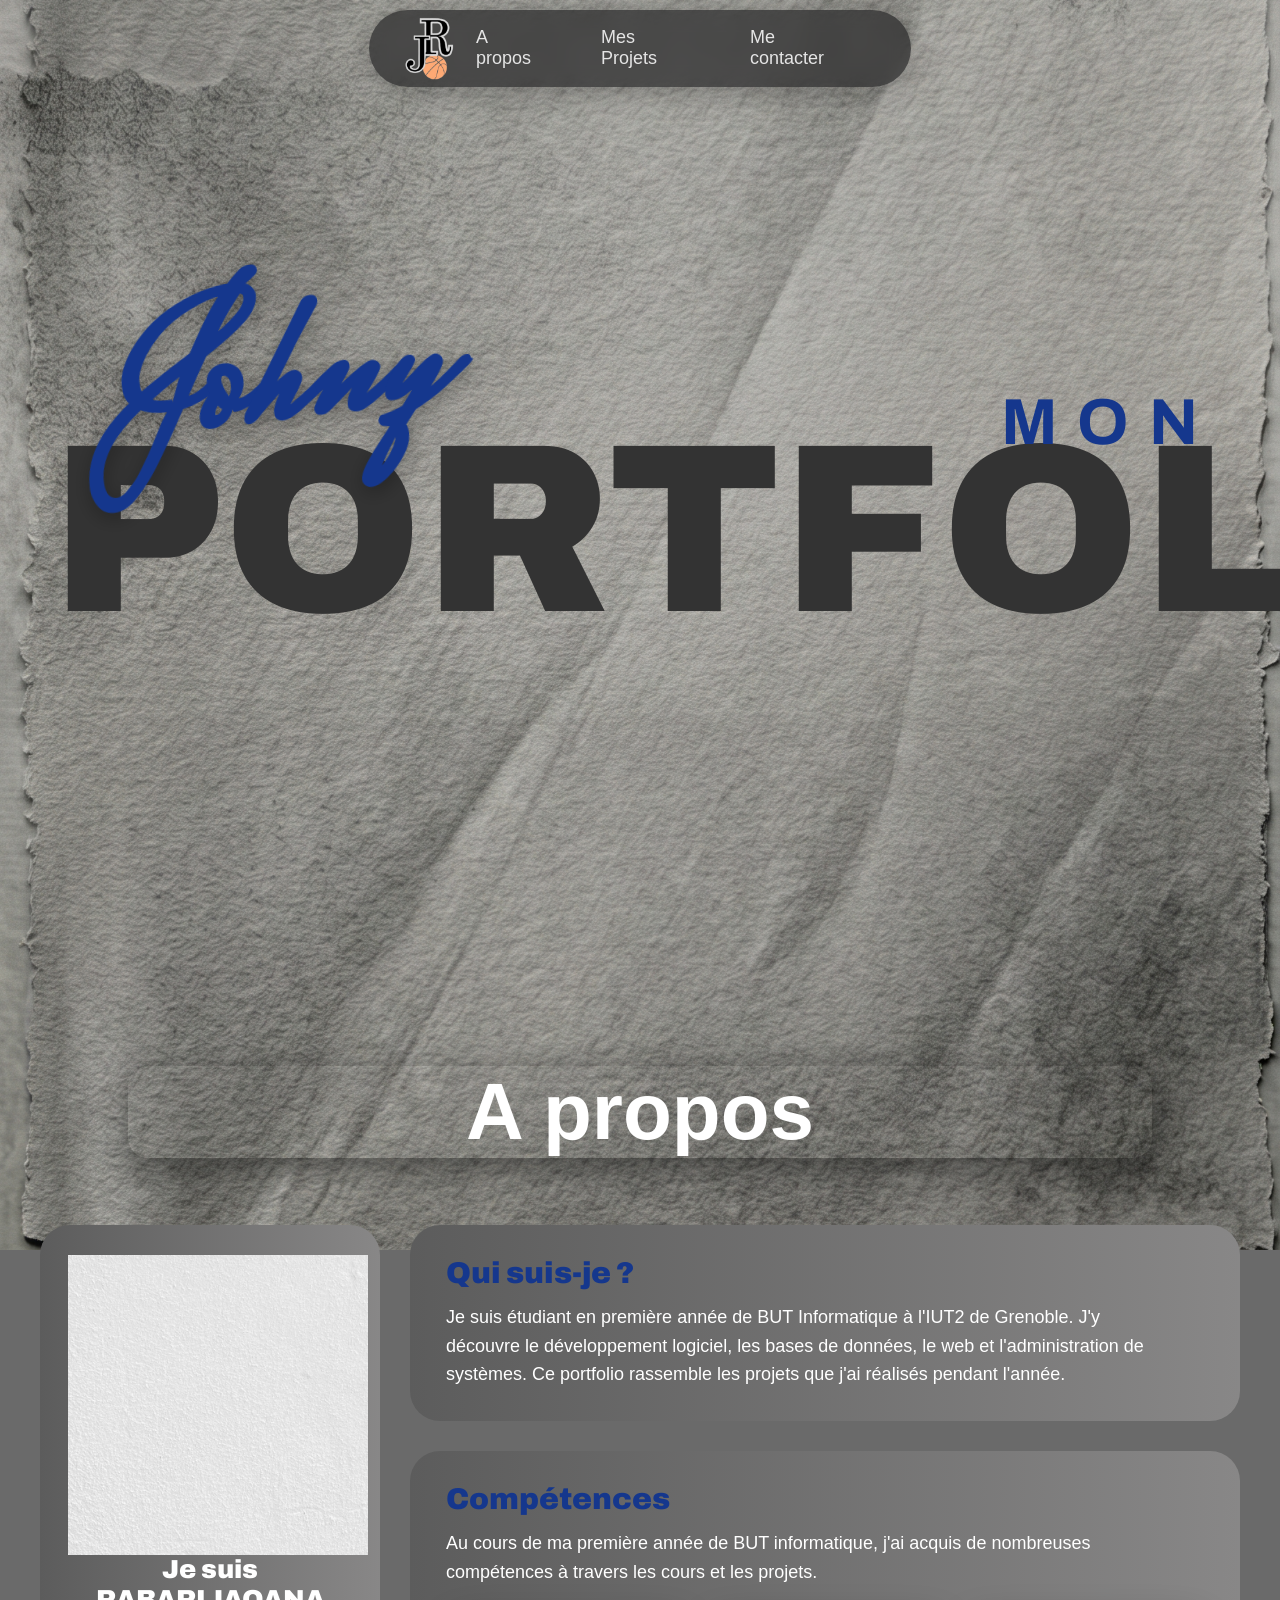
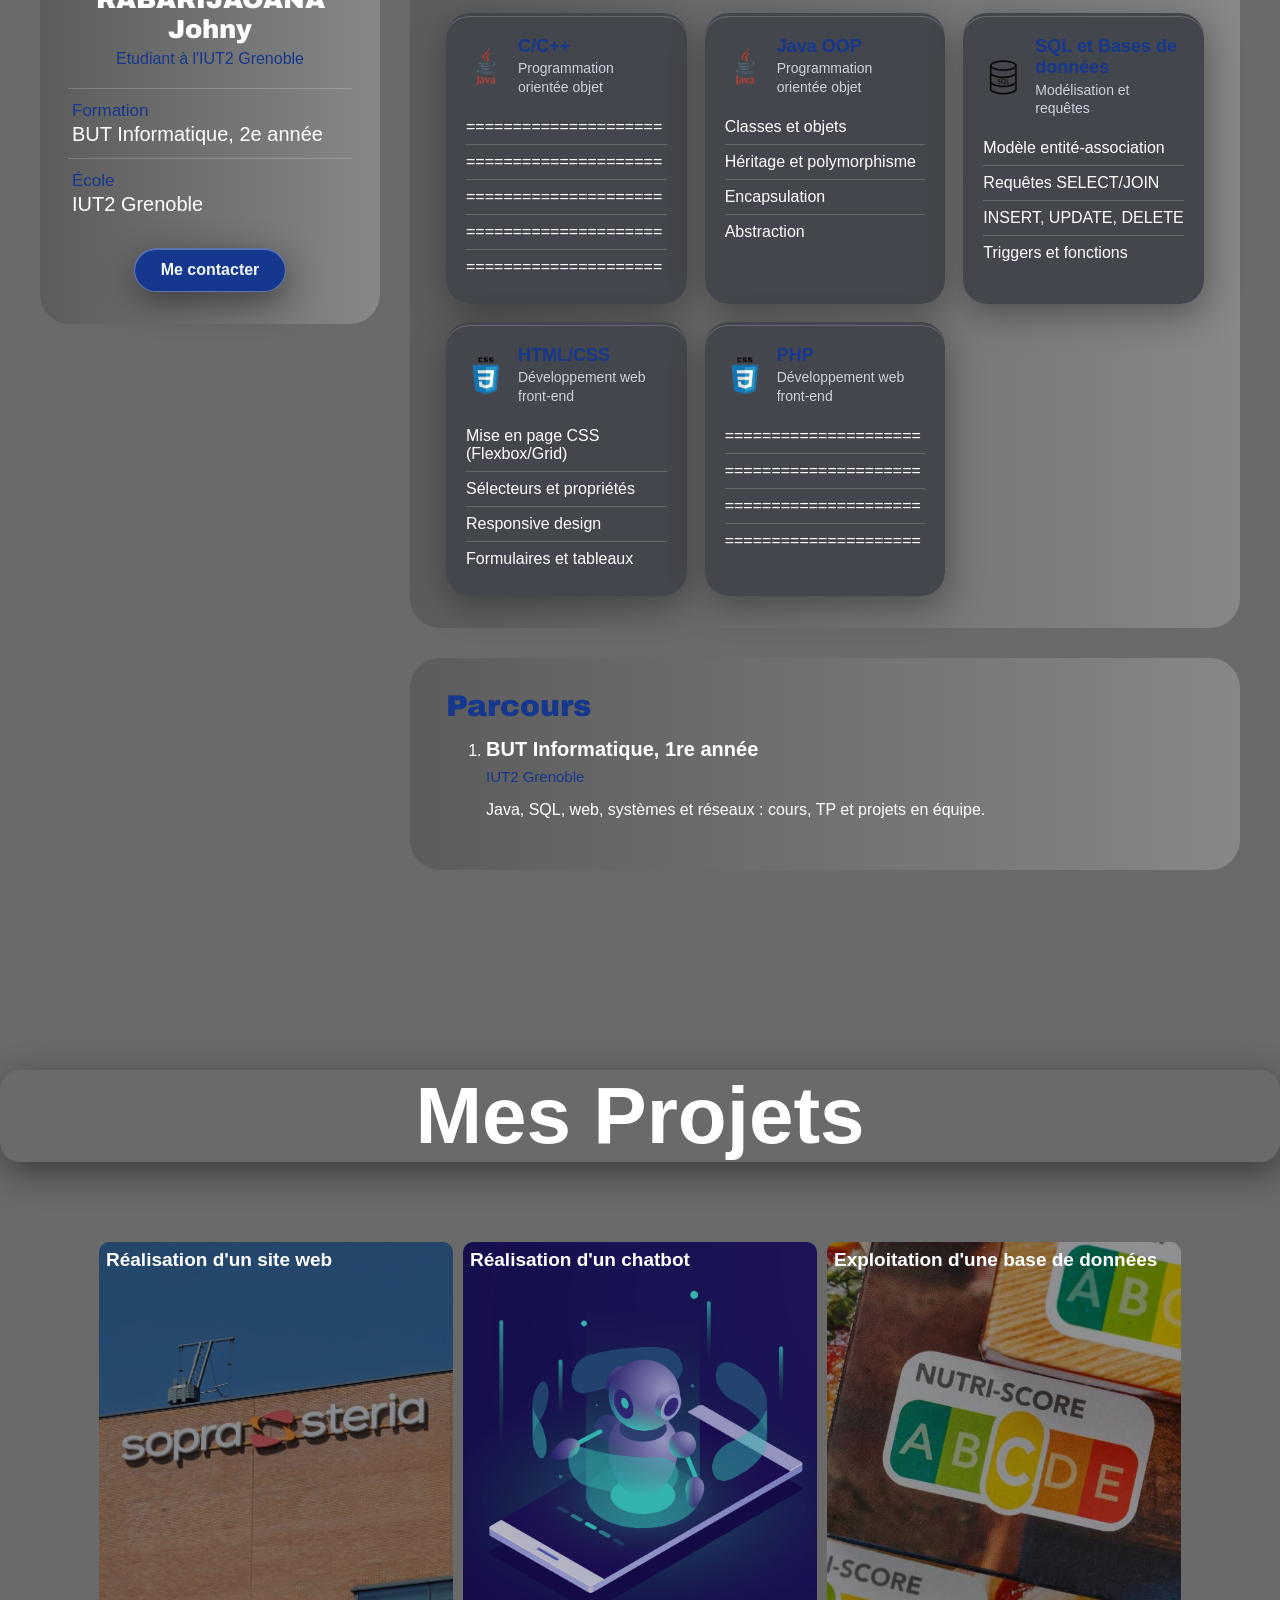
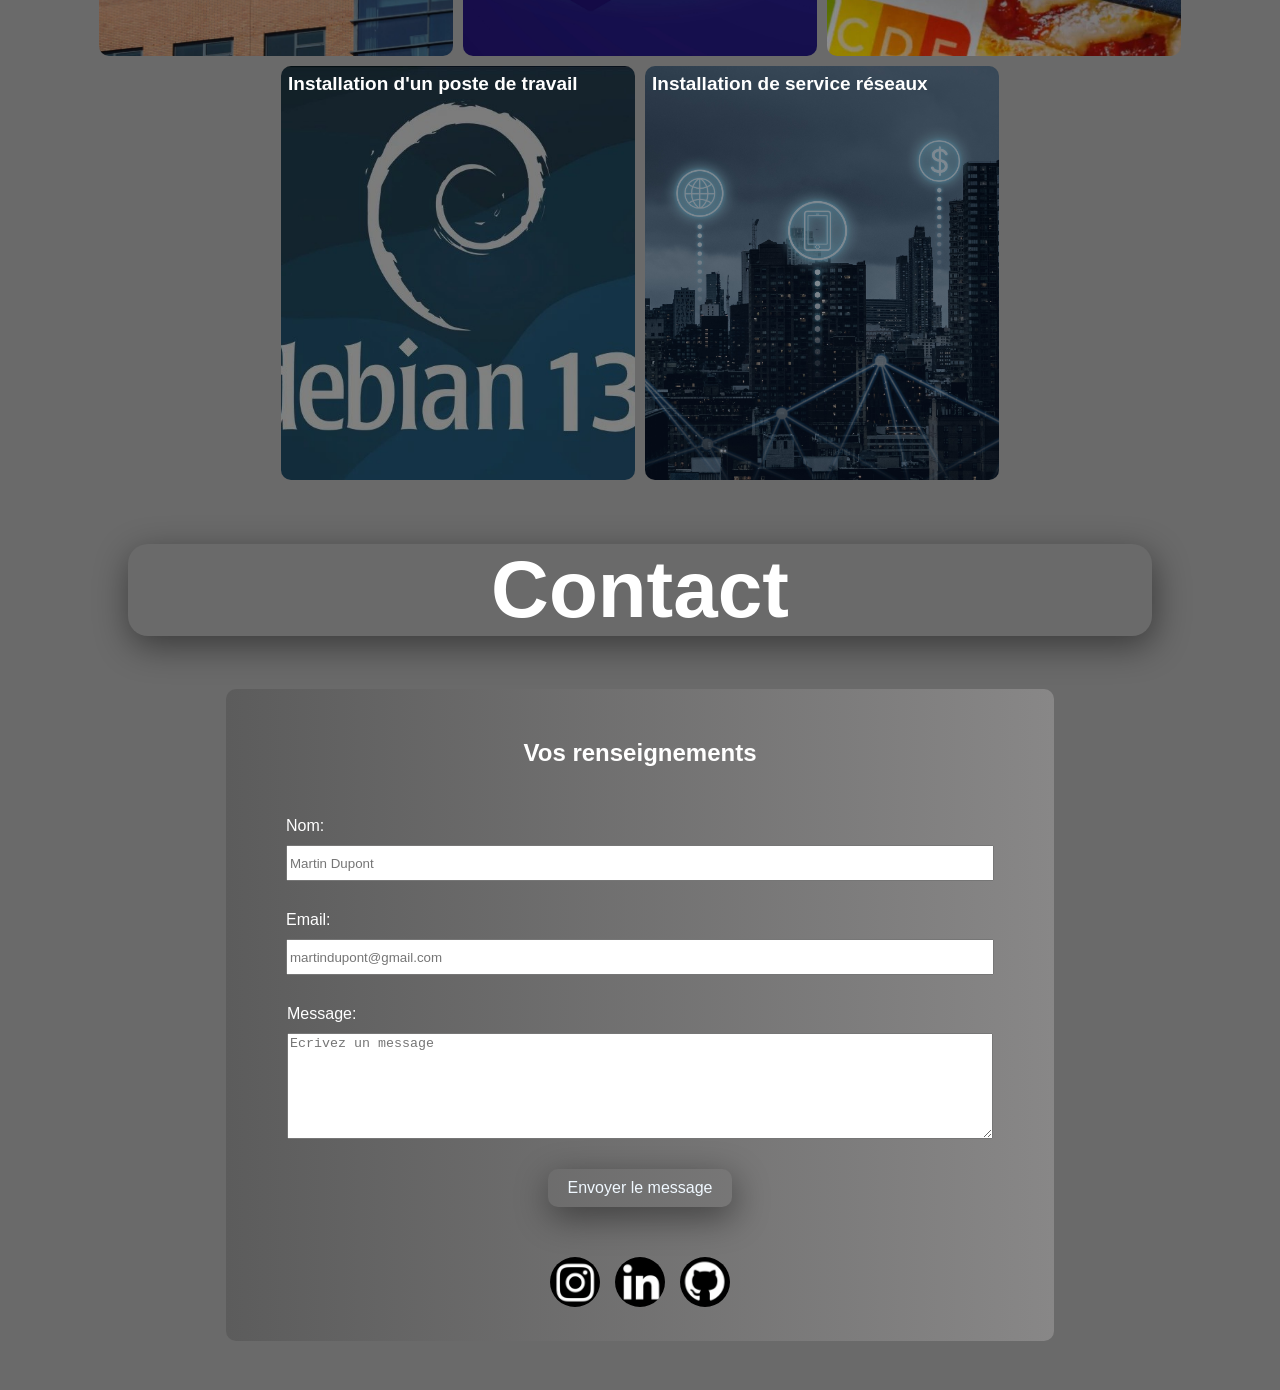
==== commit 65dca265: "Modification de la home page et de la partie à propos de moi" ====
--- a/index.html
+++ b/index.html
@@ -1,5 +1,6 @@
 <!DOCTYPE html>
 <html lang="en">
+
 <head>
     <meta charset="UTF-8">
     <meta name="viewport" content="width=device-width, initial-scale=1.0">
@@ -7,48 +8,49 @@
     <link rel="icon" type="image/png" href="img/logo.png">
     <link rel="stylesheet" href="home.css">
     <link rel="stylesheet" href="navigation.css">
+<link rel="preconnect" href="https://fonts.googleapis.com">
+<link rel="preconnect" href="https://fonts.gstatic.com" crossorigin>
+<link href="https://fonts.googleapis.com/css2?family=Archivo:wdth,wght@125,900&family=Mrs+Saint+Delafield&display=swap" rel="stylesheet">
 </head>
+
 <body>
+
     <head>
-        <nav class="navigation">
-            <img src="img/logo.png" alt="logo">
-
-            <div class="menu">
-                <a href="#aboutMe">A propos</a>
-                <a href="#MyProjects">Mes Projets</a>
-                <a href="#Contact">Me contacter</a>
-            </div>
-        </nav>
+        <section class="nav">
+            <nav class="navigation">
+                <img src="img/logo.png" alt="logo">
+
+                <div class="menu">
+                    <a href="#aboutMe">A propos</a>
+                    <a href="#MyProjects">Mes Projets</a>
+                    <a href="#Contact">Me contacter</a>
+                </div>
+            </nav>
+        </section>
     </head>
 
     <main>
-        <section class="home">
-            <div class="home-container">
-                <div class="home-text">
-                    <div>
-                        <h1>Bonjour c'est <span class="highlight">Johny</span>,</h1>
-                        <h1>je vous présente</h1>
-                    </div>
-                    <p>Mon portfolio</p>
-                    <div class="home-buttons">
-                        <a href="#MyProjects" class="btn-primary">Voir mes projets</a>
-                        <a href="#Contact" class="btn-secondary">Me contacter</a>
-                    </div>
-                </div>
-
-                <div class="home-image">
-                    <img src="img/white.avif" alt="Photo de Johny">
-                </div>
-            </div>
-        </section>
-
+<section class="home">
+    <div class="home-container">
+        <h1 class="home-title">
+            <span class="script">Johny</span>
+            <span class="label">Mon</span>
+            <span class="big">Portfolio</span>
+        </h1>
+    </div>
+</section>
+
+        <!-- ================= A PROPOS ================= -->
         <section class="aboutMe" id="aboutMe">
             <h1 class="title title1">A propos</h1>
+
             <div class="about">
+
+                <!-- Carte profil -->
                 <div class="myInfo">
 
                     <div class="img">
-                        <img src="img/white.avif" alt="">
+                        <img src="img/white.avif" alt="Portrait de Johny Rabarijaoana">
                     </div>
 
                     <div class="texteMe">
@@ -56,15 +58,54 @@
                             <h3>Je suis RABARIJAOANA Johny</h3>
                             <p>Etudiant à l'IUT2 Grenoble</p>
                         </div>
-                    </div>
-                </div>
-
+
+                        <ul>
+                            <li><span>Formation</span>BUT Informatique, 2e année</li>
+                            <li><span>École</span>IUT2 Grenoble</li>
+                        </ul>
+
+                        <a href="#Contact" class="envoyer">Me contacter</a>
+                    </div>
+                </div>
+
+                <!-- Colonne de droite -->
                 <div class="moreMe">
+
+                    <div>
+                        <h2>Qui suis-je ?</h2>
+                        <p>
+                            Je suis étudiant en première année de BUT Informatique à l'IUT2 de Grenoble.
+                            J'y découvre le développement logiciel, les bases de données, le web
+                            et l'administration de systèmes. Ce portfolio rassemble les projets
+                            que j'ai réalisés pendant l'année.
+                        </p>
+                    </div>
+
                     <div class="skills">
                         <h2>Compétences</h2>
-                        <p>Au cours de ma première année de BUT informatique j'ai aquis de nombreux compétences à travers les cours</p>
+                        <p>Au cours de ma première année de BUT informatique, j'ai acquis de nombreuses compétences à
+                            travers les cours et les projets.</p>
 
                         <div class="language">
+                            <div class="cpl">
+                                <div>
+                                    <div>
+                                        <img src="img/language/java.png" alt="">
+                                        <div>
+                                            <h2>C/C++</h2>
+                                            <p>Programmation orientée objet</p>
+                                        </div>
+                                    </div>
+                                    <ul>
+                                        <li>=====================</li>
+                                        <li>=====================</li>
+                                        <li>=====================</li>
+                                        <li>=====================</li>
+                                        <li>=====================</li>
+                                    </ul>
+                                </div>
+                            </div>
+
                             <div class="java">
                                 <div>
                                     <div>
@@ -75,8 +116,8 @@
                                         </div>
                                     </div>
                                     <ul>
-                                        <li>Classes & objets</li>
-                                        <li>Héritage & polymorphisme</li>
+                                        <li>Classes et objets</li>
+                                        <li>Héritage et polymorphisme</li>
                                         <li>Encapsulation</li>
                                         <li>Abstraction</li>
                                     </ul>
@@ -88,15 +129,15 @@
                                     <div>
                                         <img src="img/language/sql.png" alt="">
                                         <div>
-                                            <h2>SQL & Bases de données</h2>
-                                            <p>Modélisation & requêtes</p>
+                                            <h2>SQL et Bases de données</h2>
+                                            <p>Modélisation et requêtes</p>
                                         </div>
                                     </div>
                                     <ul>
                                         <li>Modèle entité-association</li>
                                         <li>Requêtes SELECT/JOIN</li>
-                                        <li>INSERT,UPDATE,DELETE</li>
-                                        <li>Triggers & fonctions</li>
+                                        <li>INSERT, UPDATE, DELETE</li>
+                                        <li>Triggers et fonctions</li>
                                     </ul>
                                 </div>
                             </div>
@@ -111,26 +152,52 @@
                                         </div>
                                     </div>
                                     <ul>
-                                        <li>Mise en page CSS (Flexbox/grid)</li>
-                                        <li>Sélecteurs & propriérés</li>
+                                        <li>Mise en page CSS (Flexbox/Grid)</li>
+                                        <li>Sélecteurs et propriétés</li>
                                         <li>Responsive design</li>
-                                        <li>Formulaires & tableaux</li>
-                                    </ul>
-                                </div>
-                            </div>
-  
+                                        <li>Formulaires et tableaux</li>
+                                    </ul>
+                                </div>
+                            </div>
+
+                            <div class="php">
+                                <div>
+                                    <div>
+                                        <img src="img/language/css.png" alt="">
+                                        <div>
+                                            <h2>PHP</h2>
+                                            <p>Développement web front-end</p>
+                                        </div>
+                                    </div>
+                                    <ul>
+                                        <li>=====================</li>
+                                        <li>=====================</li>
+                                        <li>=====================</li>
+                                        <li>=====================</li>
+                                    </ul>
+                                </div>
+                            </div>
                         </div>
                     </div>
 
                     <div class="parcours">
-                        
-                    </div>
+                        <h2>Parcours</h2>
+                        <ol>
+                            <li>
+                                <h3>BUT Informatique, 1re année</h3>
+                                <p>IUT2 Grenoble</p>
+                                <p>Java, SQL, web, systèmes et réseaux : cours, TP et projets en équipe.</p>
+                            </li>
+                            <!-- Ajoute ici d'autres étapes (bac, stage...) en copiant un <li> -->
+                        </ol>
+                    </div>
+
                 </div>
             </div>
         </section>
 
 
-        <section  class="Myprojets" id="MyProjects">
+        <section class="Myprojets" id="MyProjects">
             <section>
                 <div>
                     <h1 class="title">Mes Projets</h1>
@@ -145,7 +212,7 @@
                             </div>
                         </div>
                     </a>
-                    
+
                     <a href="projetChatbot.html">
                         <div class="projet2">
                             <div>
@@ -161,7 +228,7 @@
                             </div>
                         </div>
                     </a>
-                    
+
                     <a href="projetInstallationPosteTravail.html">
                         <div class="projet5">
                             <div>
@@ -212,4 +279,5 @@
         </form>
     </footer>
 </body>
+
 </html>
--- a/home.css
+++ b/home.css
@@ -7,6 +7,8 @@
     background-repeat: no-repeat; 
     background-attachment: fixed;     
     background-color: #6a6a6a; 
+
+    --bleu:rgb(21, 55, 141);
 }
 
 .title{
@@ -25,114 +27,64 @@
     justify-content: center;
     align-items: center;
     height: 100vh;
-    color: white;
-}
-
-/* Le nouveau conteneur qui met le texte et l'image côte à côte */
+    width: 100%;
+    box-sizing: border-box;
+    padding: 0 50px;
+    margin-top: 80px;
+}
+
 .home-container {
-    display: flex;
-    flex-direction: row;
-    gap: 100px;
-    max-width: 1400px;
-}
-
-.home-text {
-    display: flex;
-    flex-direction: column;
-    align-items: flex-start;
-}
-
-.home-text > div:first-child {
-    display: flex;
-    flex-direction: column;
-    gap: 10px;
-}
-
-.home h1 {
-    font-size: 80px;
-    text-align: left;
-    margin: 0px;
+    width: 100%;
+    display: flex;
+    justify-content: center;
+    align-items: center;
+}
+
+.home .home-title {
+    position: relative;
+    margin: 0;
+    width: 100%;
+    text-align: center;
     opacity: 0;
-    animation: fadeUp 1s ease-out forwards;
-}
-
-.home-text > div:first-child h1:nth-child(2) {
-    animation-delay: 0.3s;
-}
-
-.home p {
-    text-align: left;
-    font-size: 50px;
-    margin-top: 20px;
-    margin-bottom: 0px;
-    opacity: 0;
-    animation: fadeUp 1s ease-out 0.7s forwards;
-    text-shadow: 0px 4px 15px rgba(255, 255, 255, 0.3);
-    color: #e0e7ff; 
-}
-
-.highlight {
-    color: rgb(35, 91, 234);
-}
-
-.home-image {
-    width: 400px;
-    height: 400px;
-    border-radius: 50%;
-    border: 4px solid rgb(35, 91, 234);
-    box-shadow: 0px 0px 40px rgba(35, 91, 234, 0.5);
-    overflow: hidden;
-    opacity: 0;
-    animation: fadeUp 1s ease-out 0.5s forwards, float 4s ease-in-out infinite;
-}
-
-.home-image img {
-    width: 100%;
-    height: 100%;
-    object-fit: cover;
-}
-
-/* Boutons */
-.home-buttons {
-    display: flex;
-    flex-direction: row;
-    gap: 30px;
-    margin-top: 40px;
-    opacity: 0;
-    animation: fadeUp 1s ease-out 1s forwards;
-}
-
-.btn-primary, .btn-secondary {
-    padding: 15px 35px;
-    border-radius: 30px;
-    text-decoration: none;
-    font-size: 18px;
-    font-weight: bold;
-    transition: 0.4s ease;
-}
-
-.btn-primary {
-    background-color: white;
-    color: #06141b;
-}
-
-.btn-primary:hover {
-    transform: translateY(-5px);
-    box-shadow: 0px 10px 20px rgba(255, 255, 255, 0.3);
-}
-
-.btn-secondary {
-    border: 2px solid white;
-    color: white;
-}
-
-.btn-secondary:hover {
-    background-color: white;
-    color: #06141b;
-    transform: translateY(-5px);
-}
-
-/* --- KEYFRAMES (Animations) --- */
+    animation: fadeUp 1.2s ease-out forwards;
+}
+
+/* Gros mot : large, serré, gris foncé */
+.home .big {
+    font-family: "Archivo", Arial Black, sans-serif;
+    font-weight: 900;
+    text-transform: uppercase;
+    font-size: 240px;
+    color: #333;
+}
+
+/* Prénom : script fin, bleu, chevauche le titre */
+.home .script {
+    position: absolute;
+    top: -8vw;
+    left: 3vw;
+    z-index: 2;
+    font-family: "Mrs Saint Delafield", cursive;
+    font-size: 15vw;
+    line-height: 1;
+    color: var(--bleu);
+    transform: rotate(-7deg);
+    text-shadow: 0 6px 20px rgba(0, 0, 0, 0.3);
+}
+
+/* Petit libellé en haut à droite */
+.home .label {
+    position: absolute;
+    top: -1vw;
+    right: 1vw;
+    font-family: "Archivo", Arial, sans-serif;
+    font-weight: 700;
+    font-size: 65px;
+    letter-spacing: 0.3em;
+    text-transform: uppercase;
+    color: var(--bleu);
+}
+
 @keyframes fadeUp {
     0% { opacity: 0; transform: translateY(40px); }
     100% { opacity: 1; transform: translateY(0); }
@@ -140,159 +92,278 @@
 
 
 /*About Me*/
+/* Palette : gris de fond, bleu du titre "Johny", bleu clair pour les accents sur verre */
 .aboutMe{
     padding-top: 20px;
     padding-bottom: 100px;
 }
 
-.about{
-    display: flex;
-    flex-direction: row;
-    justify-content: center;
-    height: 130vh;
-    padding: 0px 40px;
-    gap: 2%;
-    height: fit-content;
-}
-
 .title1{
     margin-right: 10%;
     margin-left: 10%;
 }
 
+.about{
+    display: grid;
+    grid-template-columns: 340px 1fr;
+    gap: 30px;
+    align-items: start;
+    max-width: 1400px;
+    margin: 40px auto 0;
+    padding: 0 40px;
+    box-sizing: border-box;
+}
+
+/* Effet "goutte d'eau" : verre dépoli teinté bleu-gris + reflet en haut */
+.myInfo, .moreMe > div{
+    background: linear-gradient(to right, #5c5c5c, #888787);
+    border-radius: 30px;
+    color: white;
+}
+
+/* --- Profil - Partie gauge --- */
 .myInfo{
-    box-shadow: 2px 10px 35px rgba(0, 0, 0, 0.45);
-    color: #12203f;
-    border-radius: 30px;
-}
-
+    position: sticky;
+    top: 100px;
+    padding: 30px 28px 32px;
+    text-align: center;
+}
+
+/* photo */
 .img{
-    display: flex;
-    flex-direction: row;
-    justify-content: center;
-    margin: 10px;
-    width: 518px;
+    position: relative;
+    width: 300px;
+    height: 300px;
 }
 
 .myInfo img{
     width: 100%;
-    border-radius: 10px 10px 0px 0px;
+    height: 100%;
 }
 
 .texteMe{
     display: flex;
     flex-direction: column;
-    padding: 10px;
     gap: 20px;
 }
 
-.music{
-    display: flex;
-    flex-direction: row;
-    justify-content: center;
-    align-items: center;
-    gap: 20px;
-}
-
-.music > img{
-    width: 100px;
-}
-
 .myInfo h3{
+    font-family: "Archivo", Arial Black, sans-serif;
+    font-weight: 900;
+    font-size: 26px;
+    line-height: 1.15;
+    margin: 0 0 6px;
+}
+
+.texteMe > div > p{
+    margin: 0;
+    color: var(--bleu);
+    font-size: 16px;
+}
+
+.texteMe ul{
+    list-style: none;
+    margin: 0;
+    padding: 0;
+    text-align: left;
+}
+
+.texteMe li{
+    display: flex;
+    flex-direction: column;
+    padding: 12px 4px;
+    border-top: 1px solid rgba(255, 255, 255, 0.18);
+    font-size: 20px;
+}
+
+.texteMe li span{
+    font-size: 17px;
+    color: var(--bleu);
+    margin-bottom: 2px;
+}
+
+/* bouton de contact*/
+.myInfo .envoyer{
+    align-self: center;
+    padding: 12px 26px;
+    border-radius: 999px;
+    background: var(--bleu);
+    border: 1px solid rgba(255, 255, 255, 0.3);
+    font-weight: 700;
+    box-shadow: 2px 10px 35px rgba(0, 0, 0, 0.45), inset 0 1px 0 rgba(255, 255, 255, 0.3);
+}
+
+.myInfo .envoyer:hover{
+    box-shadow: 2px 2px 12px rgb(255, 255, 255);
+}
+
+.myInfo .envoyer:focus-visible{
+    outline: 3px solid white;
+    outline-offset: 3px;
+}
+
+/* --- Colonne de droite --- */
+.moreMe{
+    display: flex;
+    flex-direction: column;
+    gap: 30px;
+}
+
+.moreMe > div{
+    padding: 32px 36px;
+}
+
+.moreMe h2{
+    font-family: "Archivo", Arial Black, sans-serif;
+    font-weight: 900;
     font-size: 30px;
-    margin: 1px;
-}
-
-.myInfo p, .moreMe p{
-    margin: 10px;
-    padding-bottom: 20px;
-    border-bottom: solid #12203f;
-}
-
-.moreMe{
-    display: flex;
-    flex-direction: column;
-    gap:  10px;
+    color: var(--bleu);
+    margin: 0 0 14px;
+}
+
+.moreMe p{
+    margin: 0;
+    font-size: 18px;
+    line-height: 1.6;
+    max-width: 70ch;
+}
+
+/* --- Compétences --- */
+.skills > p{
+    margin-bottom: 26px;
+}
+
+.language{
+    display: grid;
+    grid-template-columns: repeat(3, 1fr);
+    gap: 18px;
+}
+
+.language > div{
+    display: flex;
     padding: 20px;
-}
-
-.skills{
-    font-size: 20px;
-    color: #12203f;
-    padding: 10px;
-    border-radius: 20px;
-    background: linear-gradient(to right, #5c5c5c, #888787);
-}
-
-.language{
-    margin-top: 20px;
-    display: flex;
-    flex-direction: row;
-    justify-content: center;
-    padding: 30px;
-    gap: 15px;
-    border-radius: 30px;
-}
-
-
-.language > div{
-    display: flex;
-    width: 33%;
-    box-shadow: 2px 10px 35px rgba(0, 0, 0, 0.45);
-    padding: 15px;
-    border-radius: 30px;
+    border-radius: 24px;
+    border-top: 3px solid transparent;
+    background: rgba(68, 70, 77, 0.993);
+    box-shadow: 2px 10px 35px rgba(0, 0, 0, 0.35), inset 0 1px 0 rgba(255, 255, 255, 0.2);
+    transition: transform 0.4s, border-color 0.4s;
 }
 
 .language > div:hover{
     transform: scale(1.03);
 }
 
+.cpl:hover{
+    border-top-color: rgb(70, 166, 245);
+}
+
 .java:hover{
-    border-top: solid rgb(226, 147, 2) 3px;
+    border-top-color: rgb(226, 147, 2);
 }
 
 .sql:hover{
-    border-top: solid rgb(25, 186, 154) 3px;
+    border-top-color: rgb(25, 186, 154);
 }
 
 .htmlcss:hover{
-    border-top: solid rgb(35, 91, 234) 3px;
+    border-top-color: rgb(35, 91, 234);
+}
+
+.php:hover{
+    border-top-color: rgb(111, 17, 173);
+}
+
+.language > div > div{
+    display: flex;
+    flex-direction: column;
+    gap: 14px;
 }
 
 .language > div > div > div{
     display: flex;
     flex-direction: row;
+    align-items: center;
+    gap: 12px;
 }
 
 .language > div > div > div h2{
+    font-family: Arial, Helvetica, sans-serif;
+    font-weight: 700;
+    font-size: 18px;
+    line-height: 1.2;
+    margin: 0px;
+}
+
+.language > div > div > div p{
+    font-size: 14px;
+    line-height: 1.3;
+    margin: 2px 0 0;
+    color: rgb(205, 210, 222);
+}
+
+.language > div > div > div img{
+    width: 40px;
+    height: auto;
+    flex-shrink: 0;
+}
+
+.language ul{
+    list-style: none;
+    margin: 0;
+    padding: 0;
+    font-size: 16px;
+}
+
+.language li{
+    padding: 8px 0;
+}
+
+.language li:not(:last-child){
+    border-bottom: 1px solid rgba(255, 255, 255, 0.18);
+}
+
+/* --- Parcours : une ligne d'eau avec des gouttes --- */
+.parcours h3{
+    margin: 0 0 4px;
+    font-family: Arial, Helvetica, sans-serif;
+    font-weight: 700;
     font-size: 20px;
-    margin: 0px;
-}
-
-.language > div > div > div p{
-    font-size: 17px;
-    margin: 0px;
-    color: rgb(196, 196, 196);
-}
-
-.language > div > div > div img{
-    width: 30px;
-    height: auto;
-}
-
-.language ul {
-    display: flex;
-    flex-direction: column;
-    flex-wrap: nowrap;
-    font-size: 17px;
-    padding-left: 20px;
-    gap: 5px;
-}
-
-
-.language li:not(:last-child) {
-    border-bottom: solid  rgb(100, 99, 99) 0.1px;
-    padding-bottom: 5px;
+}
+
+.parcours h3 + p{
+    margin: 0 0 8px;
+    font-size: 15px;
+    color: var(--bleu);
+}
+
+.parcours li p:last-child{
+    font-size: 16px;
+}
+
+/* --- Responsive --- */
+@media (max-width: 1000px){
+    .about{
+        grid-template-columns: 1fr;
+        padding: 0 20px;
+    }
+
+    .myInfo{
+        position: static;
+    }
+
+    .language{
+        grid-template-columns: 1fr;
+    }
+
+    .moreMe > div{
+        padding: 24px 22px;
+    }
+}
+
+@media (prefers-reduced-motion: reduce){
+    .language > div, .myInfo .envoyer{
+        transition: none;
+    }
 }
 
 
--- a/navigation.css
+++ b/navigation.css
@@ -1,20 +1,22 @@
 /* Barre de navigation */
+.nav{
+    display: flex;
+    justify-content: center;
+}
 .navigation {
     display: flex;
     flex-direction: row;
     align-items: center;
     justify-content: space-between;
     position: fixed;
-    top: 0;
     z-index: 100; 
-    width: 100%;       
-    padding: 10px 20px;
-    box-sizing: border-box; 
+    width: 40%;       
+    padding: 7px 15px;
+    margin-top: 10px;
     background-color: rgba(28, 28, 30, 0.65); 
-    backdrop-filter: blur(12px); 
-    -webkit-backdrop-filter: blur(12px);
-    border-bottom: 1px solid rgba(255, 255, 255, 0.05);
+    backdrop-filter: blur(9px); 
     box-shadow: 0 4px 30px rgba(0, 0, 0, 0.3);
+    border-radius: 50px;
 }
 
 /* Moi (Logo) */
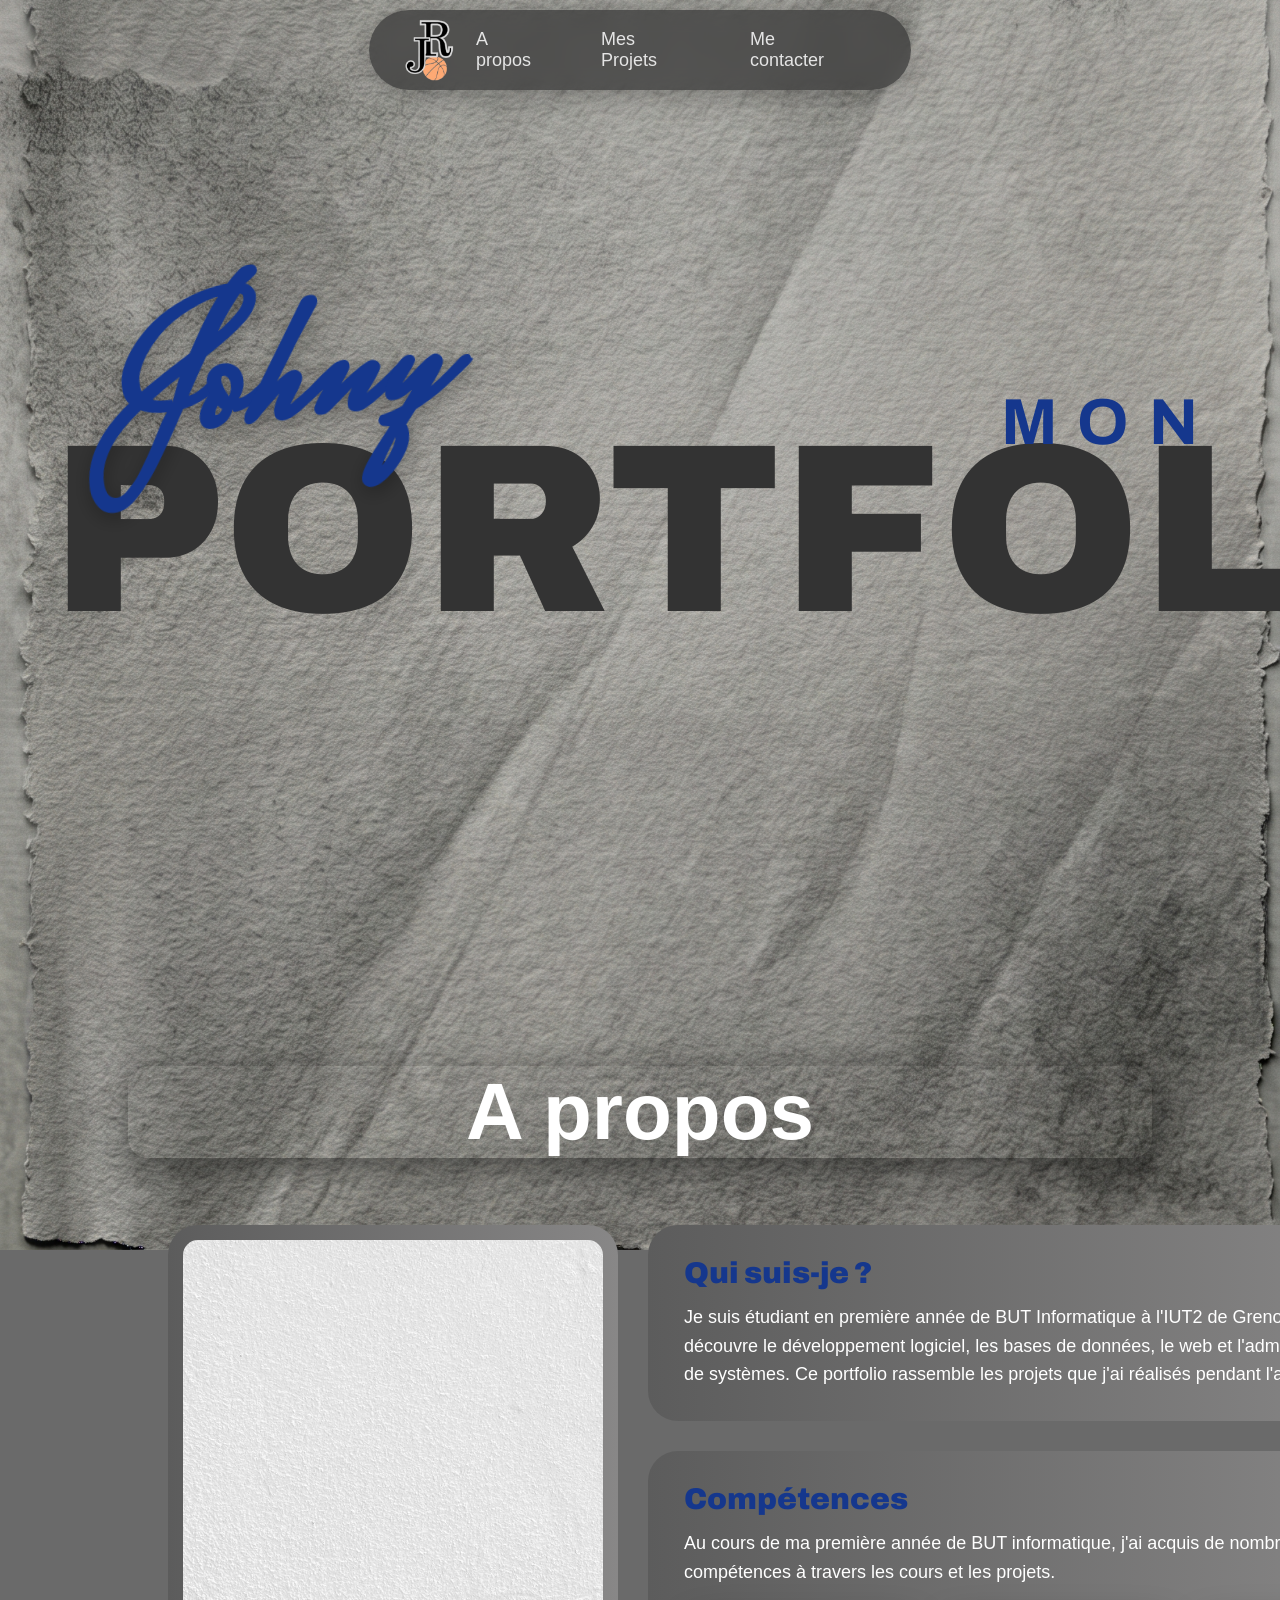
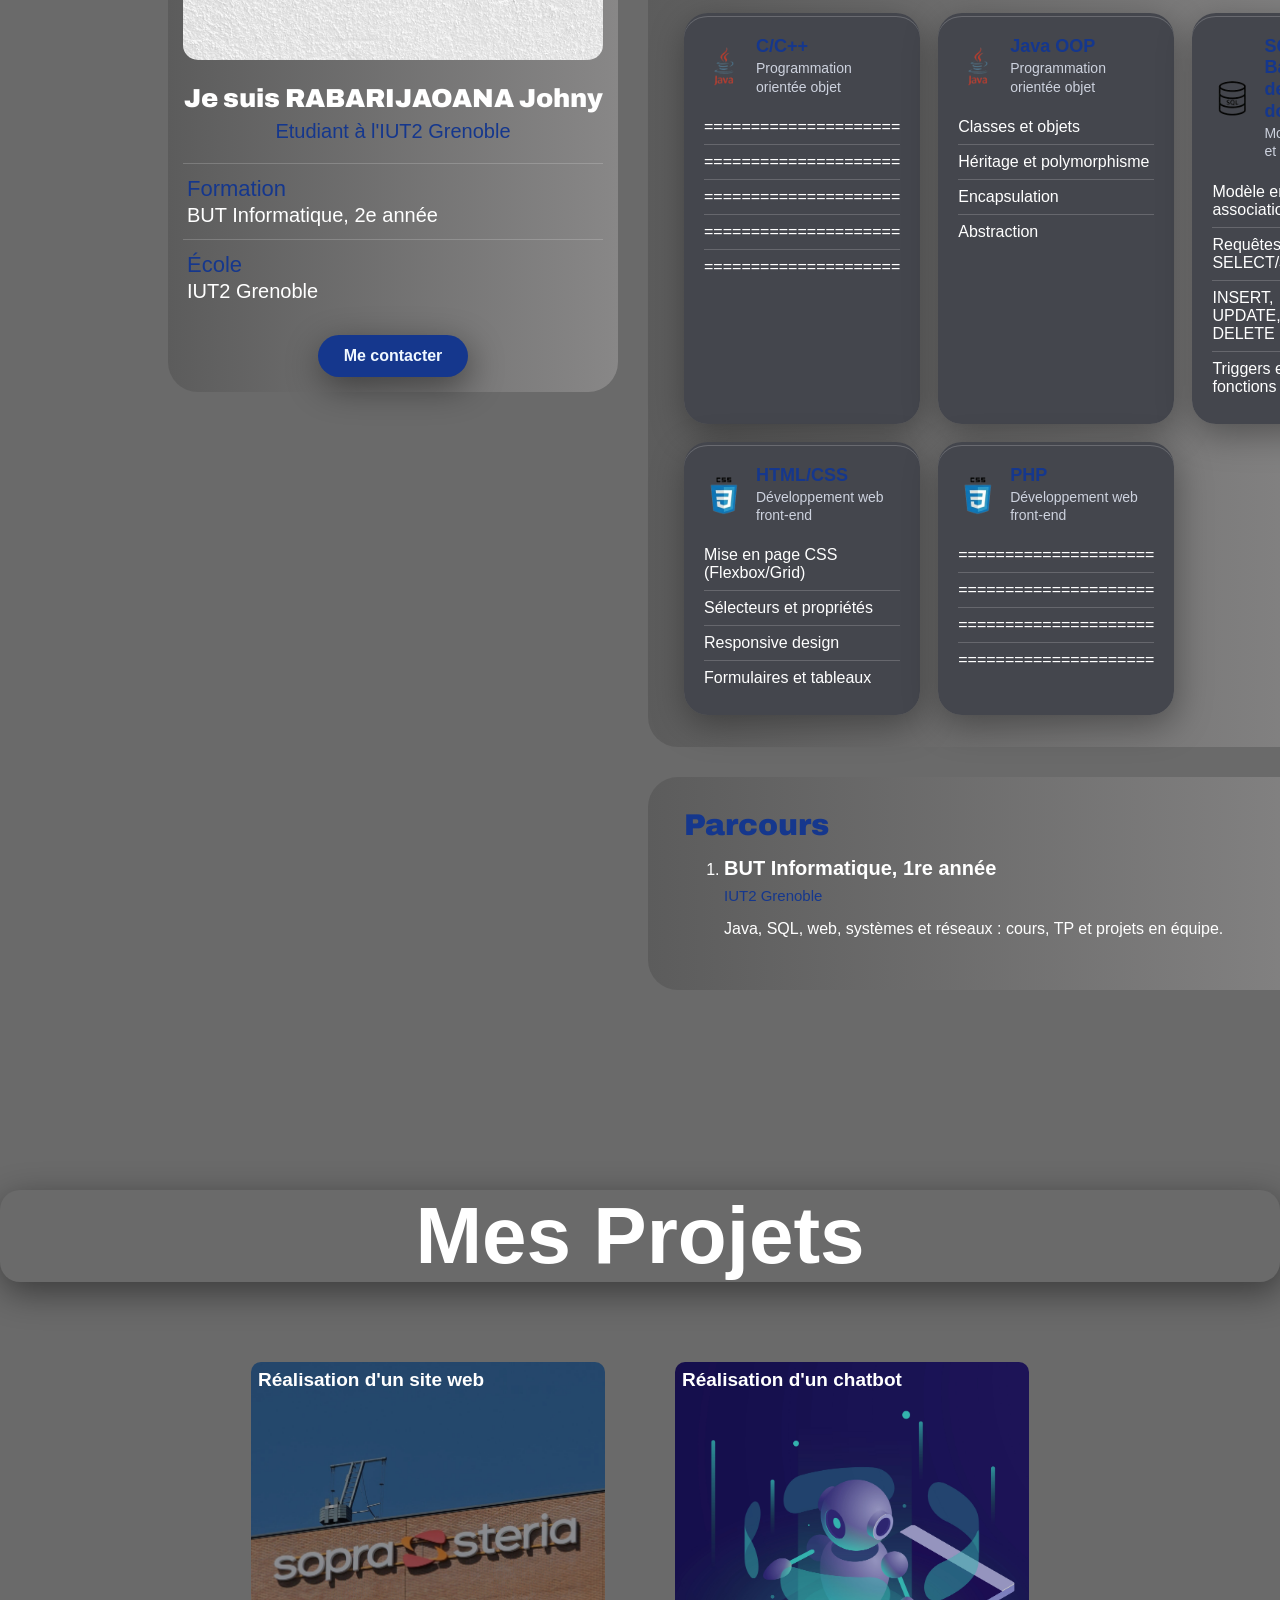
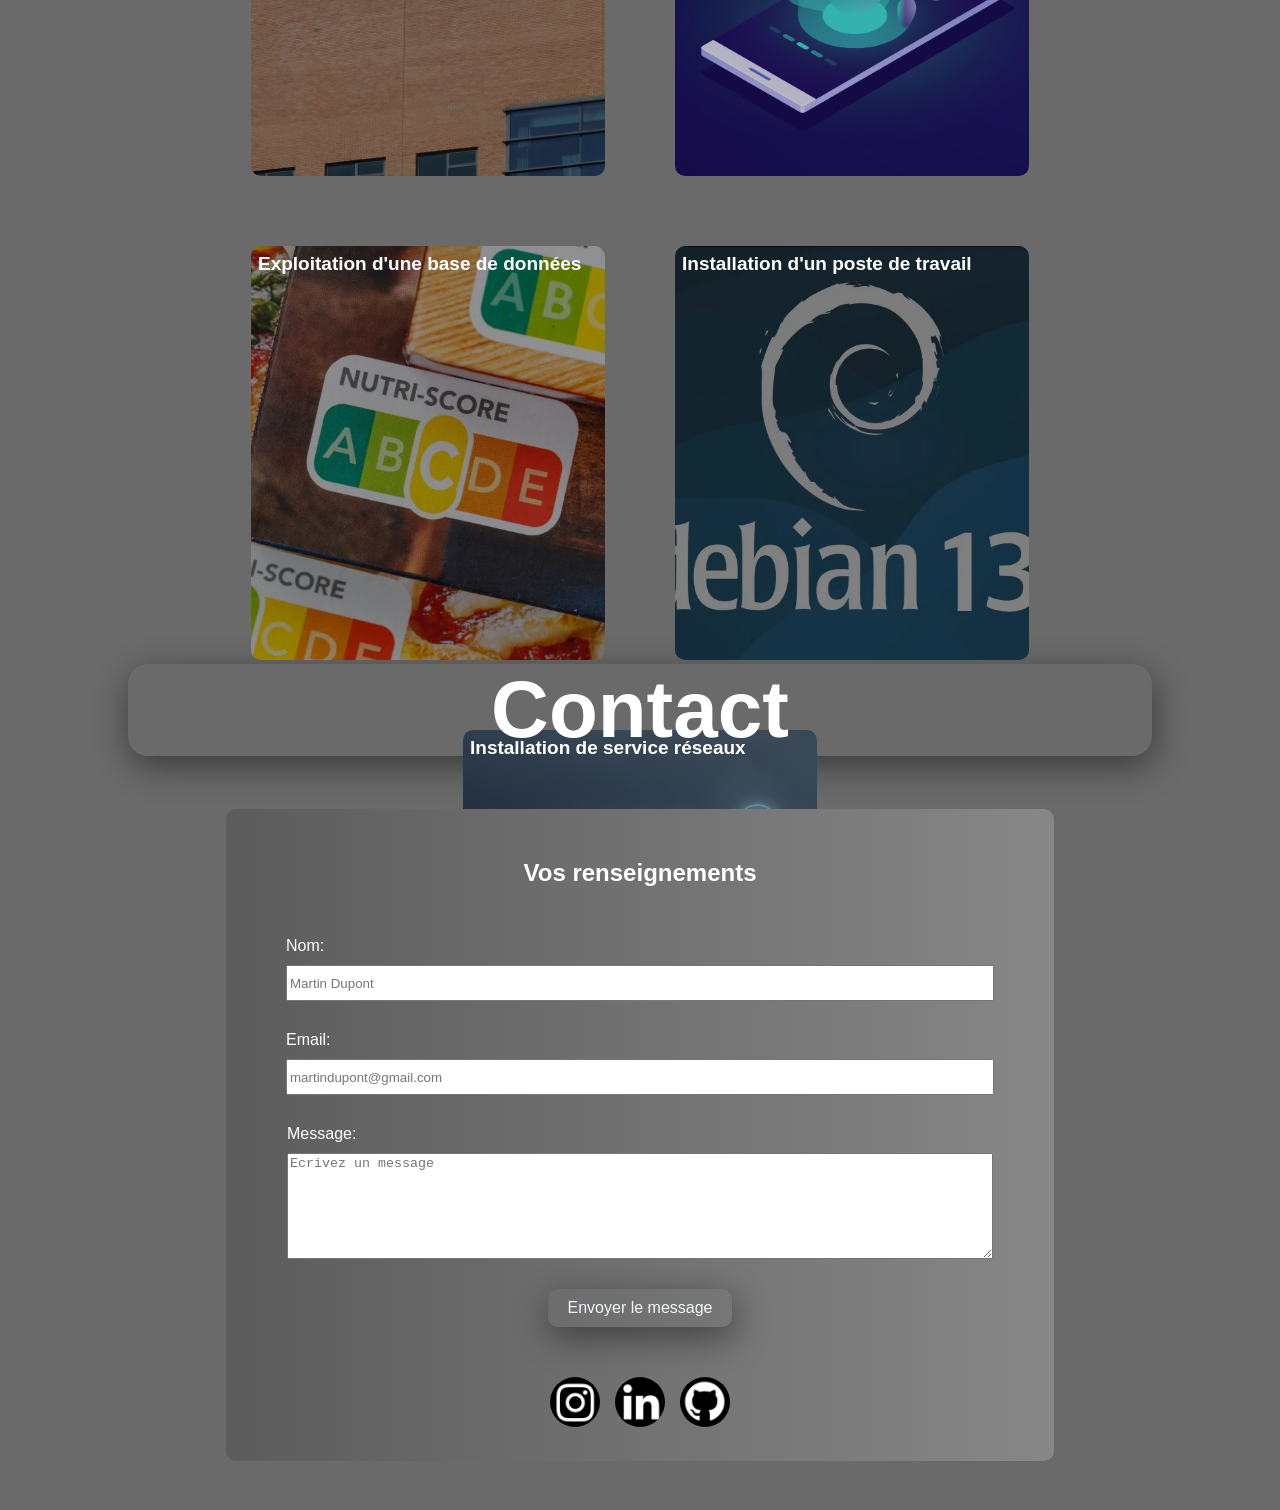
==== commit f12b4dd6: "Modification de la section à propos de moi la taille de la partie de gauche" ====
--- a/index.html
+++ b/index.html
@@ -8,9 +8,11 @@
     <link rel="icon" type="image/png" href="img/logo.png">
     <link rel="stylesheet" href="home.css">
     <link rel="stylesheet" href="navigation.css">
-<link rel="preconnect" href="https://fonts.googleapis.com">
-<link rel="preconnect" href="https://fonts.gstatic.com" crossorigin>
-<link href="https://fonts.googleapis.com/css2?family=Archivo:wdth,wght@125,900&family=Mrs+Saint+Delafield&display=swap" rel="stylesheet">
+    <link rel="preconnect" href="https://fonts.googleapis.com">
+    <link rel="preconnect" href="https://fonts.gstatic.com" crossorigin>
+    <link
+        href="https://fonts.googleapis.com/css2?family=Archivo:wdth,wght@125,900&family=Mrs+Saint+Delafield&display=swap"
+        rel="stylesheet">
 </head>
 
 <body>
@@ -30,17 +32,16 @@
     </head>
 
     <main>
-<section class="home">
-    <div class="home-container">
-        <h1 class="home-title">
-            <span class="script">Johny</span>
-            <span class="label">Mon</span>
-            <span class="big">Portfolio</span>
-        </h1>
-    </div>
-</section>
-
-        <!-- ================= A PROPOS ================= -->
+        <section class="home">
+            <div class="home-container">
+                <h1 class="home-title">
+                    <span class="script">Johny</span>
+                    <span class="label">Mon</span>
+                    <span class="big">Portfolio</span>
+                </h1>
+            </div>
+        </section>
+
         <section class="aboutMe" id="aboutMe">
             <h1 class="title title1">A propos</h1>
 
--- a/home.css
+++ b/home.css
@@ -105,10 +105,10 @@
 
 .about{
     display: grid;
-    grid-template-columns: 340px 1fr;
+    grid-template-columns: 450px 1fr;
     gap: 30px;
     align-items: start;
-    max-width: 1400px;
+    max-width: 80%;
     margin: 40px auto 0;
     padding: 0 40px;
     box-sizing: border-box;
@@ -125,20 +125,16 @@
 .myInfo{
     position: sticky;
     top: 100px;
-    padding: 30px 28px 32px;
+    padding: 15px;
     text-align: center;
 }
 
 /* photo */
-.img{
-    position: relative;
-    width: 300px;
-    height: 300px;
-}
-
 .myInfo img{
     width: 100%;
     height: 100%;
+    border-radius: 15px;
+    margin-bottom: 20px;
 }
 
 .texteMe{
@@ -158,7 +154,7 @@
 .texteMe > div > p{
     margin: 0;
     color: var(--bleu);
-    font-size: 16px;
+    font-size: 20px;
 }
 
 .texteMe ul{
@@ -177,7 +173,7 @@
 }
 
 .texteMe li span{
-    font-size: 17px;
+    font-size: 22px;
     color: var(--bleu);
     margin-bottom: 2px;
 }
@@ -188,18 +184,13 @@
     padding: 12px 26px;
     border-radius: 999px;
     background: var(--bleu);
-    border: 1px solid rgba(255, 255, 255, 0.3);
     font-weight: 700;
-    box-shadow: 2px 10px 35px rgba(0, 0, 0, 0.45), inset 0 1px 0 rgba(255, 255, 255, 0.3);
+    box-shadow: 2px 10px 35px rgba(0, 0, 0, 0.45);
+    transition: 0.6s;
 }
 
 .myInfo .envoyer:hover{
-    box-shadow: 2px 2px 12px rgb(255, 255, 255);
-}
-
-.myInfo .envoyer:focus-visible{
-    outline: 3px solid white;
-    outline-offset: 3px;
+    transform: scale(1.1); 
 }
 
 /* --- Colonne de droite --- */
@@ -225,7 +216,6 @@
     margin: 0;
     font-size: 18px;
     line-height: 1.6;
-    max-width: 70ch;
 }
 
 /* --- Compétences --- */
@@ -384,7 +374,7 @@
     display: flex;
     flex-direction: row;
     justify-content: center;
-    gap: 10px;
+    gap: 70px;
     padding: 0px 50px;
     flex-wrap: wrap;
 }
@@ -411,8 +401,6 @@
 
 .projets > a > div:hover {
     transform: scale(1.035);
-    /*box-shadow: 1px -4px 27px rgb(131, 127, 127);*/
-
 }
 
 .projets > div:hover{
--- a/navigation.css
+++ b/navigation.css
@@ -2,6 +2,7 @@
 .nav{
     display: flex;
     justify-content: center;
+    --bleu:rgb(21, 55, 141);
 }
 .navigation {
     display: flex;
@@ -13,7 +14,7 @@
     width: 40%;       
     padding: 7px 15px;
     margin-top: 10px;
-    background-color: rgba(28, 28, 30, 0.65); 
+    background-color: #333333b6; 
     backdrop-filter: blur(9px); 
     box-shadow: 0 4px 30px rgba(0, 0, 0, 0.3);
     border-radius: 50px;
@@ -43,10 +44,10 @@
 .menu a {
     font-size: 18px;
     font-weight: 500;
-    padding: 8px 20px;
+    padding: 10px 20px;
     color: #e5e5e5; 
     text-decoration: none;
-    border-radius: 8px;
+    border-radius: 10px;
     border: 2px solid transparent; 
     transition: all 0.3s ease;
 }
@@ -55,6 +56,7 @@
 .menu a:hover {
     transform: translateY(-3px); 
     color: #1c1c1e; 
-    background-color: rgba(229, 229, 229, 0.95); 
+    background-color: white; 
     box-shadow: 0 10px 20px rgba(0, 0, 0, 0.2);
+    border-radius: 25px;
 }
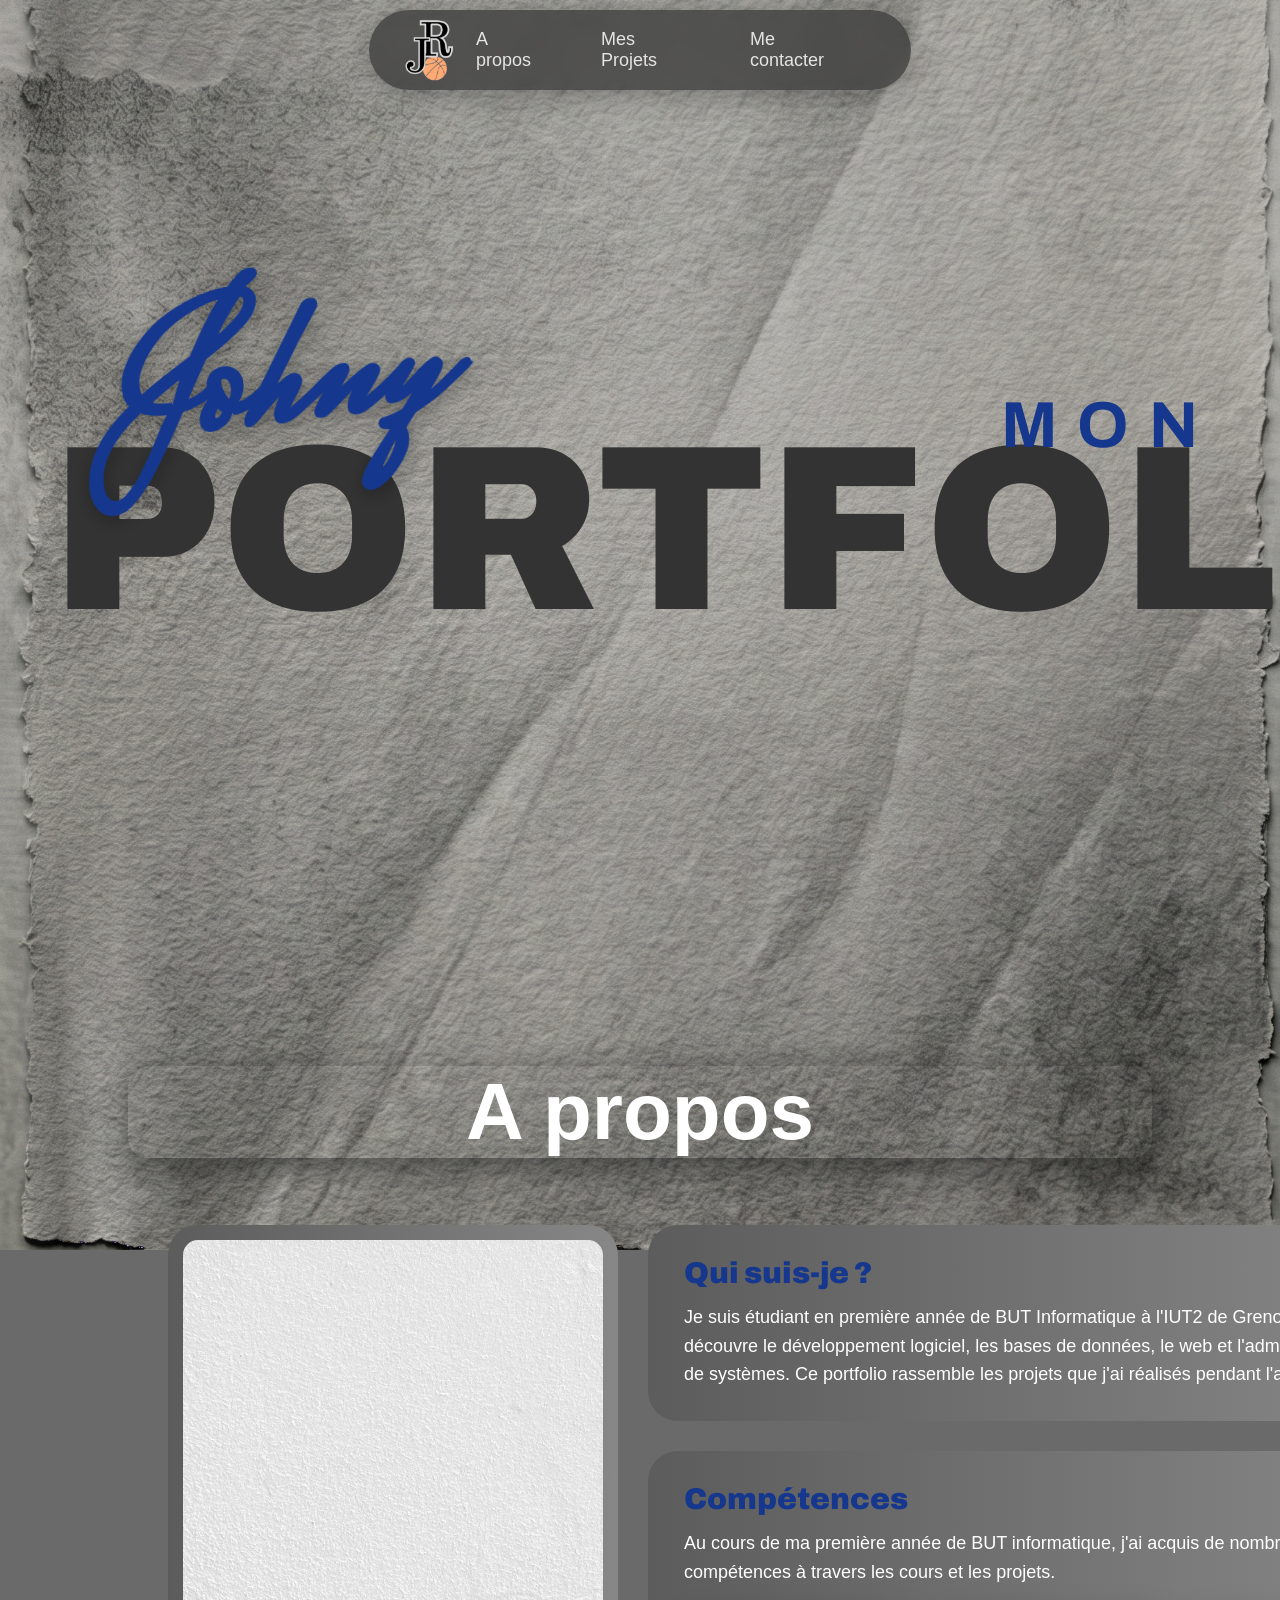
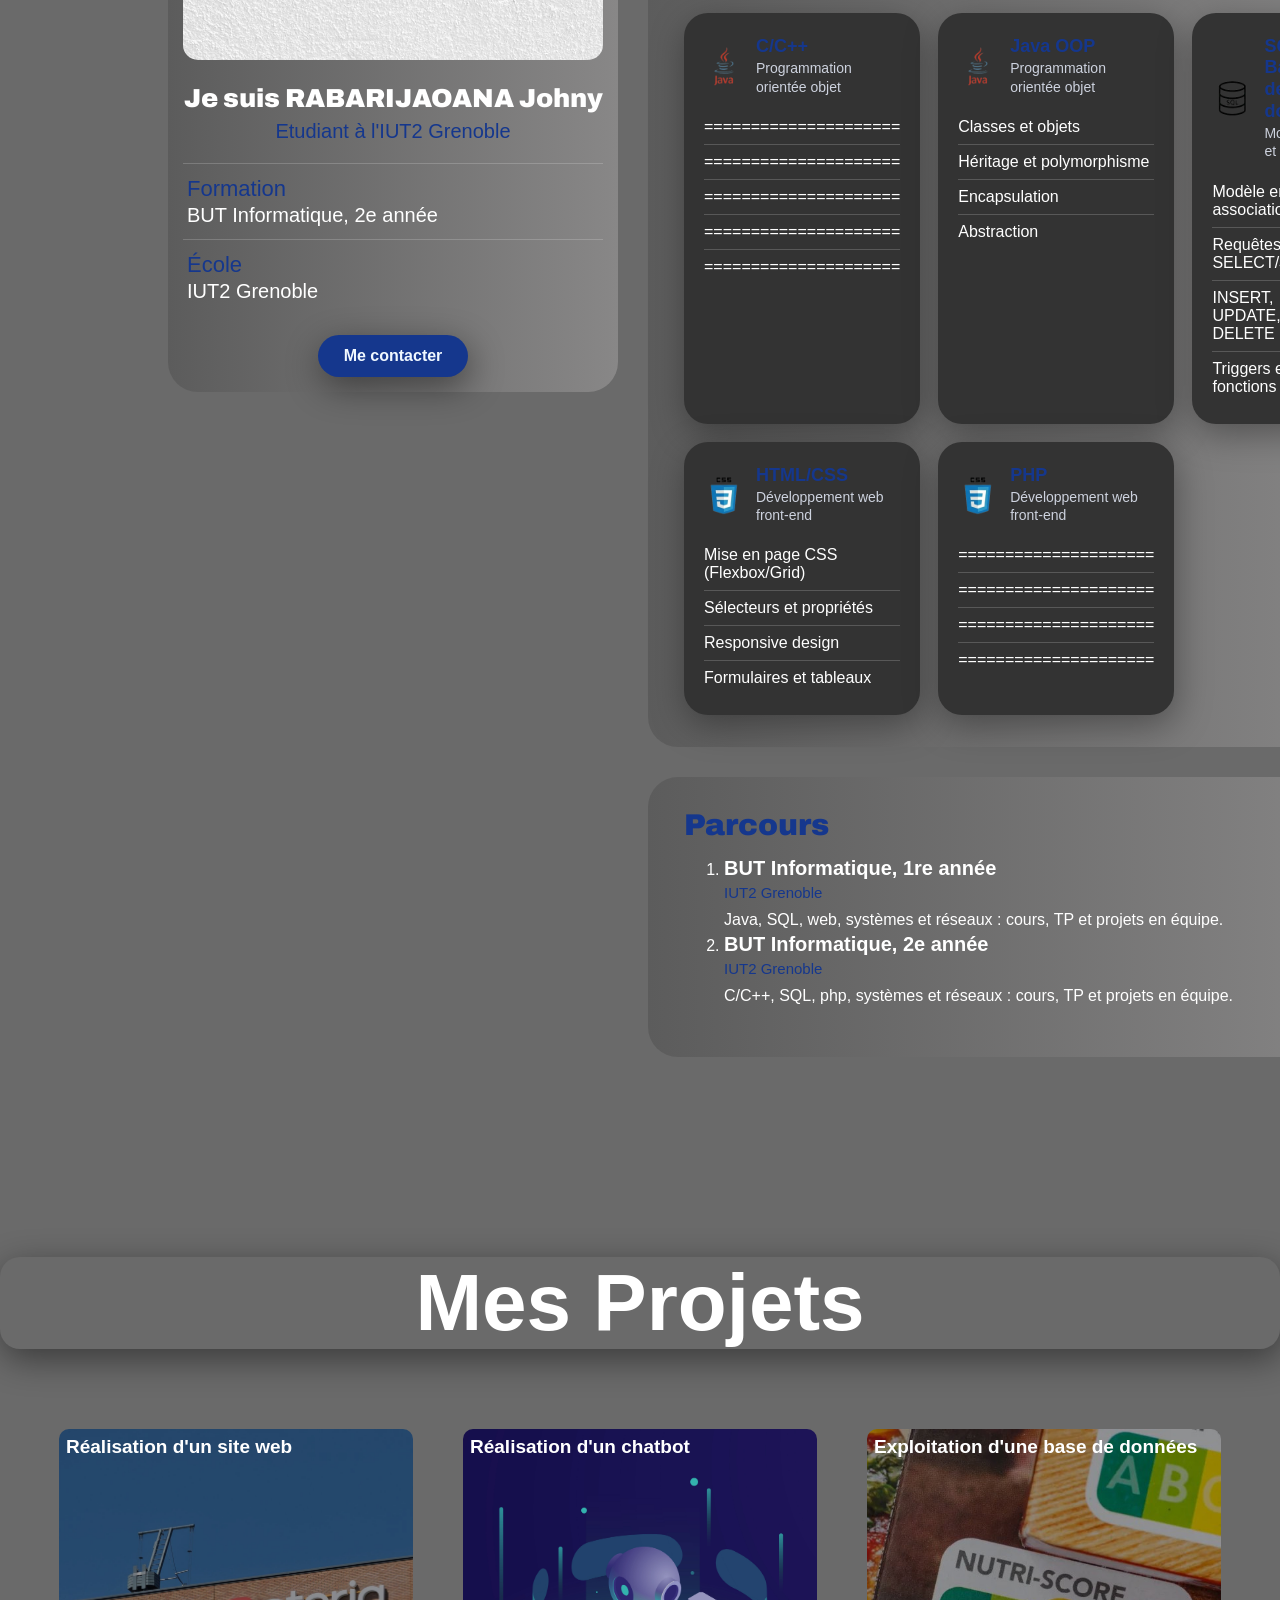
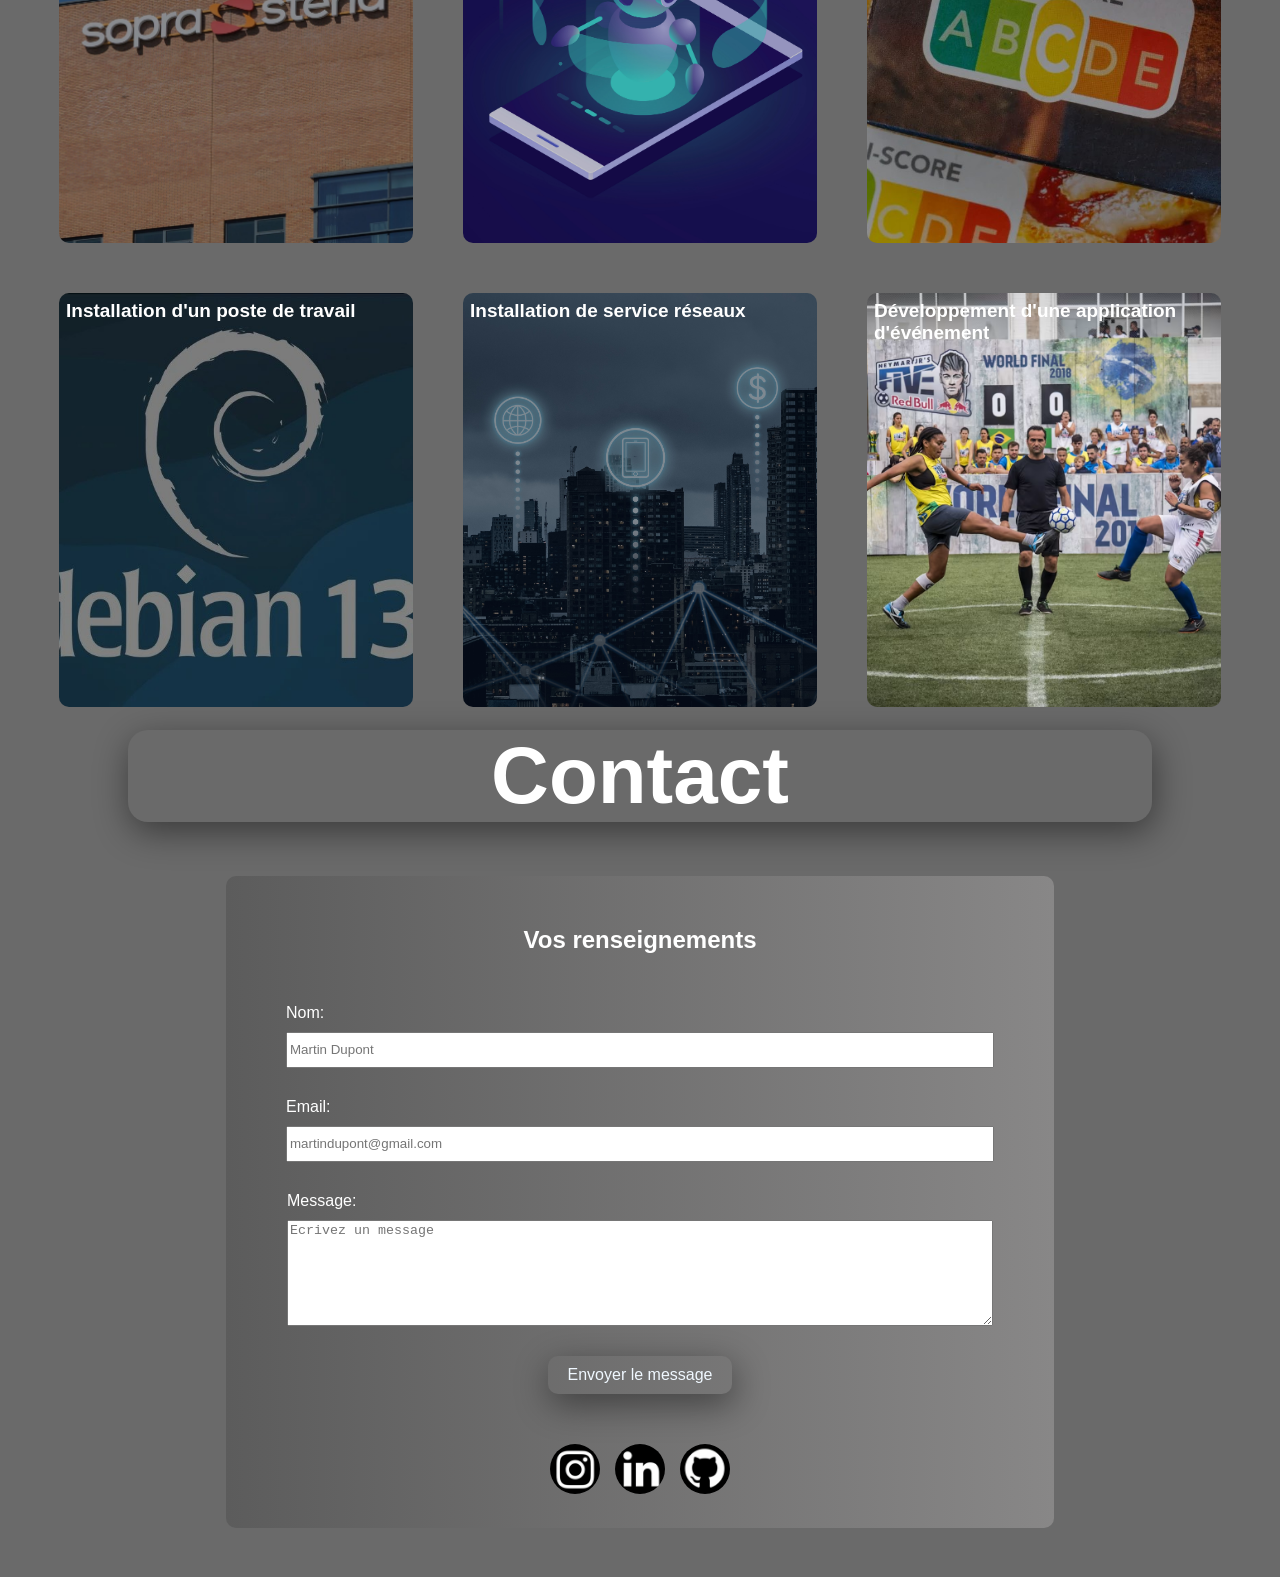
==== commit c3f70f3b: "Ajout du projet de la mega SAE du S2" ====
--- a/index.html
+++ b/index.html
@@ -189,7 +189,11 @@
                                 <p>IUT2 Grenoble</p>
                                 <p>Java, SQL, web, systèmes et réseaux : cours, TP et projets en équipe.</p>
                             </li>
-                            <!-- Ajoute ici d'autres étapes (bac, stage...) en copiant un <li> -->
+                            <li>
+                                <h3>BUT Informatique, 2e année</h3>
+                                <p>IUT2 Grenoble</p>
+                                <p>C/C++, SQL, php, systèmes et réseaux : cours, TP et projets en équipe.</p>
+                            </li>
                         </ol>
                     </div>
 
@@ -231,7 +235,7 @@
                     </a>
 
                     <a href="projetInstallationPosteTravail.html">
-                        <div class="projet5">
+                        <div class="projet4">
                             <div>
                                 <h3>Installation d'un poste de travail</h3>
                             </div>
@@ -239,9 +243,17 @@
                     </a>
 
                     <a href="projetInstallationServiceRéseaux.html">
+                        <div class="projet5">
+                            <div class="description">
+                                <h3>Installation de service réseaux</h3>
+                            </div>
+                        </div>
+                    </a>
+
+                    <a href="projetAppEvent.html">
                         <div class="projet6">
                             <div class="description">
-                                <h3>Installation de service réseaux</h3>
+                                <h3>Développement d'une application d'événement</h3>
                             </div>
                         </div>
                     </a>
--- a/home.css
+++ b/home.css
@@ -1,17 +1,17 @@
-body{
+body {
     font-family: Arial, Helvetica, sans-serif;
     margin: 0px;
-    background-image: url('img/home/fond_gris.jpeg'); 
-    background-size: cover; 
-    background-position: center center; 
-    background-repeat: no-repeat; 
-    background-attachment: fixed;     
-    background-color: #6a6a6a; 
-
-    --bleu:rgb(21, 55, 141);
-}
-
-.title{
+    background-image: url('img/home/fond_gris.jpeg');
+    background-size: cover;
+    background-position: center center;
+    background-repeat: no-repeat;
+    background-attachment: fixed;
+    background-color: #6a6a6a;
+
+    --bleu: rgb(21, 55, 141);
+}
+
+.title {
     text-align: center;
     color: white;
     font-size: 80px;
@@ -54,7 +54,7 @@
     font-family: "Archivo", Arial Black, sans-serif;
     font-weight: 900;
     text-transform: uppercase;
-    font-size: 240px;
+    font-size: 235px;
     color: #333;
 }
 
@@ -86,24 +86,31 @@
 }
 
 @keyframes fadeUp {
-    0% { opacity: 0; transform: translateY(40px); }
-    100% { opacity: 1; transform: translateY(0); }
+    0% {
+        opacity: 0;
+        transform: translateY(40px);
+    }
+
+    100% {
+        opacity: 1;
+        transform: translateY(0);
+    }
 }
 
 
 /*About Me*/
 /* Palette : gris de fond, bleu du titre "Johny", bleu clair pour les accents sur verre */
-.aboutMe{
+.aboutMe {
     padding-top: 20px;
     padding-bottom: 100px;
 }
 
-.title1{
+.title1 {
     margin-right: 10%;
     margin-left: 10%;
 }
 
-.about{
+.about {
     display: grid;
     grid-template-columns: 450px 1fr;
     gap: 30px;
@@ -115,14 +122,15 @@
 }
 
 /* Effet "goutte d'eau" : verre dépoli teinté bleu-gris + reflet en haut */
-.myInfo, .moreMe > div{
+.myInfo,
+.moreMe>div {
     background: linear-gradient(to right, #5c5c5c, #888787);
     border-radius: 30px;
     color: white;
 }
 
 /* --- Profil - Partie gauge --- */
-.myInfo{
+.myInfo {
     position: sticky;
     top: 100px;
     padding: 15px;
@@ -130,20 +138,20 @@
 }
 
 /* photo */
-.myInfo img{
+.myInfo img {
     width: 100%;
     height: 100%;
     border-radius: 15px;
     margin-bottom: 20px;
 }
 
-.texteMe{
+.texteMe {
     display: flex;
     flex-direction: column;
     gap: 20px;
 }
 
-.myInfo h3{
+.myInfo h3 {
     font-family: "Archivo", Arial Black, sans-serif;
     font-weight: 900;
     font-size: 26px;
@@ -151,20 +159,20 @@
     margin: 0 0 6px;
 }
 
-.texteMe > div > p{
+.texteMe>div>p {
     margin: 0;
     color: var(--bleu);
     font-size: 20px;
 }
 
-.texteMe ul{
+.texteMe ul {
     list-style: none;
     margin: 0;
     padding: 0;
     text-align: left;
 }
 
-.texteMe li{
+.texteMe li {
     display: flex;
     flex-direction: column;
     padding: 12px 4px;
@@ -172,14 +180,14 @@
     font-size: 20px;
 }
 
-.texteMe li span{
+.texteMe li span {
     font-size: 22px;
     color: var(--bleu);
     margin-bottom: 2px;
 }
 
 /* bouton de contact*/
-.myInfo .envoyer{
+.myInfo .envoyer {
     align-self: center;
     padding: 12px 26px;
     border-radius: 999px;
@@ -189,22 +197,22 @@
     transition: 0.6s;
 }
 
-.myInfo .envoyer:hover{
-    transform: scale(1.1); 
+.myInfo .envoyer:hover {
+    transform: scale(1.1);
 }
 
 /* --- Colonne de droite --- */
-.moreMe{
+.moreMe {
     display: flex;
     flex-direction: column;
     gap: 30px;
 }
 
-.moreMe > div{
+.moreMe>div {
     padding: 32px 36px;
 }
 
-.moreMe h2{
+.moreMe h2 {
     font-family: "Archivo", Arial Black, sans-serif;
     font-weight: 900;
     font-size: 30px;
@@ -212,71 +220,71 @@
     margin: 0 0 14px;
 }
 
-.moreMe p{
+.moreMe p {
     margin: 0;
     font-size: 18px;
     line-height: 1.6;
 }
 
 /* --- Compétences --- */
-.skills > p{
+.skills>p {
     margin-bottom: 26px;
 }
 
-.language{
+.language {
     display: grid;
     grid-template-columns: repeat(3, 1fr);
     gap: 18px;
 }
 
-.language > div{
+.language>div {
     display: flex;
     padding: 20px;
     border-radius: 24px;
     border-top: 3px solid transparent;
-    background: rgba(68, 70, 77, 0.993);
-    box-shadow: 2px 10px 35px rgba(0, 0, 0, 0.35), inset 0 1px 0 rgba(255, 255, 255, 0.2);
+    background: #333;
+    box-shadow: 2px 10px 35px rgba(0, 0, 0, 0.35);
     transition: transform 0.4s, border-color 0.4s;
 }
 
-.language > div:hover{
+.language>div:hover {
     transform: scale(1.03);
 }
 
-.cpl:hover{
+.cpl:hover {
     border-top-color: rgb(70, 166, 245);
 }
 
-.java:hover{
+.java:hover {
     border-top-color: rgb(226, 147, 2);
 }
 
-.sql:hover{
+.sql:hover {
     border-top-color: rgb(25, 186, 154);
 }
 
-.htmlcss:hover{
+.htmlcss:hover {
     border-top-color: rgb(35, 91, 234);
 }
 
-.php:hover{
+.php:hover {
     border-top-color: rgb(111, 17, 173);
 }
 
-.language > div > div{
+.language>div>div {
     display: flex;
     flex-direction: column;
     gap: 14px;
 }
 
-.language > div > div > div{
+.language>div>div>div {
     display: flex;
     flex-direction: row;
     align-items: center;
     gap: 12px;
 }
 
-.language > div > div > div h2{
+.language>div>div>div h2 {
     font-family: Arial, Helvetica, sans-serif;
     font-weight: 700;
     font-size: 18px;
@@ -284,81 +292,83 @@
     margin: 0px;
 }
 
-.language > div > div > div p{
+.language>div>div>div p {
     font-size: 14px;
     line-height: 1.3;
     margin: 2px 0 0;
     color: rgb(205, 210, 222);
 }
 
-.language > div > div > div img{
+.language>div>div>div img {
     width: 40px;
     height: auto;
     flex-shrink: 0;
 }
 
-.language ul{
+.language ul {
     list-style: none;
     margin: 0;
     padding: 0;
     font-size: 16px;
 }
 
-.language li{
+.language li {
     padding: 8px 0;
 }
 
-.language li:not(:last-child){
+.language li:not(:last-child) {
     border-bottom: 1px solid rgba(255, 255, 255, 0.18);
 }
 
 /* --- Parcours : une ligne d'eau avec des gouttes --- */
-.parcours h3{
-    margin: 0 0 4px;
+.parcours h3 {
+    margin: 0 0 1px;
     font-family: Arial, Helvetica, sans-serif;
     font-weight: 700;
     font-size: 20px;
 }
 
-.parcours h3 + p{
-    margin: 0 0 8px;
+.parcours h3+p {
+    margin: 0 0 2px;
     font-size: 15px;
     color: var(--bleu);
 }
 
-.parcours li p:last-child{
+.parcours li p:last-child {
     font-size: 16px;
 }
 
 /* --- Responsive --- */
-@media (max-width: 1000px){
-    .about{
+@media (max-width: 1000px) {
+    .about {
         grid-template-columns: 1fr;
         padding: 0 20px;
     }
 
-    .myInfo{
+    .myInfo {
         position: static;
     }
 
-    .language{
+    .language {
         grid-template-columns: 1fr;
     }
 
-    .moreMe > div{
+    .moreMe>div {
         padding: 24px 22px;
     }
 }
 
-@media (prefers-reduced-motion: reduce){
-    .language > div, .myInfo .envoyer{
+@media (prefers-reduced-motion: reduce) {
+
+    .language>div,
+    .myInfo .envoyer {
         transition: none;
     }
 }
 
 
 /*Projets*/
-.Myprojets{
+.Myprojets {
     height: 120vh;
     padding-top: 20px;
     display: flex;
@@ -366,25 +376,25 @@
     justify-content: center;
 }
 
-.Myprojets h1{
+.Myprojets h1 {
     color: white;
 }
 
-.projets{
+.projets {
     display: flex;
     flex-direction: row;
     justify-content: center;
-    gap: 70px;
+    gap: 50px;
     padding: 0px 50px;
     flex-wrap: wrap;
 }
 
-.projets > a {
+.projets>a {
     flex-basis: 30%;
     text-decoration: none;
 }
 
-.projets > a > div {
+.projets>a>div {
     display: flex;
     flex-direction: column;
     justify-content: space-between;
@@ -393,44 +403,44 @@
     height: 400px;
     padding: 7px;
     border-radius: 10px;
-    background-position: center; 
-    background-repeat: no-repeat; 
+    background-position: center;
+    background-repeat: no-repeat;
     background-size: cover;
     transition: 0.6s;
 }
 
-.projets > a > div:hover {
+.projets>a>div:hover {
     transform: scale(1.035);
 }
 
-.projets > div:hover{
+.projets>div:hover {
     transform: scale(1.035);
     box-shadow: 1px -4px 27px rgb(131, 127, 127);
 
 }
 
-.projet1{
+.projet1 {
     background-image: url(img/home/sopra-steria.jpg);
 }
 
-.projet2{
+.projet2 {
     background-image: url(img/home/java_chatbot.jpg);
 }
 
-.projet3{
-    background-image: url(img/home/nutriscore.jpg); 
-}
-
-.projet4{
-    background-image: url(img/home/five.avif); 
-}
-
-.projet5{
+.projet3 {
+    background-image: url(img/home/nutriscore.jpg);
+}
+
+.projet4 {
     background-image: url(img/home/debian-13.jpg);
 }
 
-.projet6{
+.projet5 {
     background-image: url(img/home/réseaux.jpg);
+}
+
+.projet6 {
+    background-image: url(img/home/five.avif);
 }
 
 .projets div a {
@@ -449,29 +459,29 @@
     box-shadow: 2px 2px 12px rgb(255, 255, 255);
 }
 
-.projets h3{
+.projets h3 {
     margin: 0px;
     font-size: 19px;
     color: white;
 }
 
-.projets img{
+.projets img {
     width: 100%;
 }
 
 /*Contact*/
-footer{
+footer {
     height: 100vh;
     padding-top: 20px;
 }
 
-form{
+form {
     display: flex;
     flex-direction: row;
     justify-content: center;
 }
 
-.contact{
+.contact {
     display: flex;
     flex-direction: column;
     background: linear-gradient(to right, #5c5c5c, #888787);
@@ -483,22 +493,23 @@
     border-radius: 10px;
 }
 
-footer div{
+footer div {
     display: flex;
     flex-direction: column;
     gap: 10px;
 }
- 
-input, textarea{
+
+input,
+textarea {
     height: 30px;
     width: 700px;
 }
 
-textarea{
+textarea {
     height: 100px;
 }
 
-.envoyer{
+.envoyer {
     padding: 10px 20px;
     box-shadow: 2px 10px 35px rgba(0, 0, 0, 0.45);
     text-decoration: none;
@@ -511,7 +522,7 @@
     transform: scale(1.07);
 }
 
-.reseaux{
+.reseaux {
     display: flex;
     flex-direction: row;
     justify-content: center;
@@ -519,13 +530,13 @@
     margin-top: 20px;
 }
 
-.reseaux img{
+.reseaux img {
     width: 50px;
     border-radius: 50px;
     transition: 0.8s;
 }
 
-.reseaux img:hover{
-    transform: scale(1.07);     
+.reseaux img:hover {
+    transform: scale(1.07);
     box-shadow: 2px 2px 12px rgb(255, 255, 255);
 }
